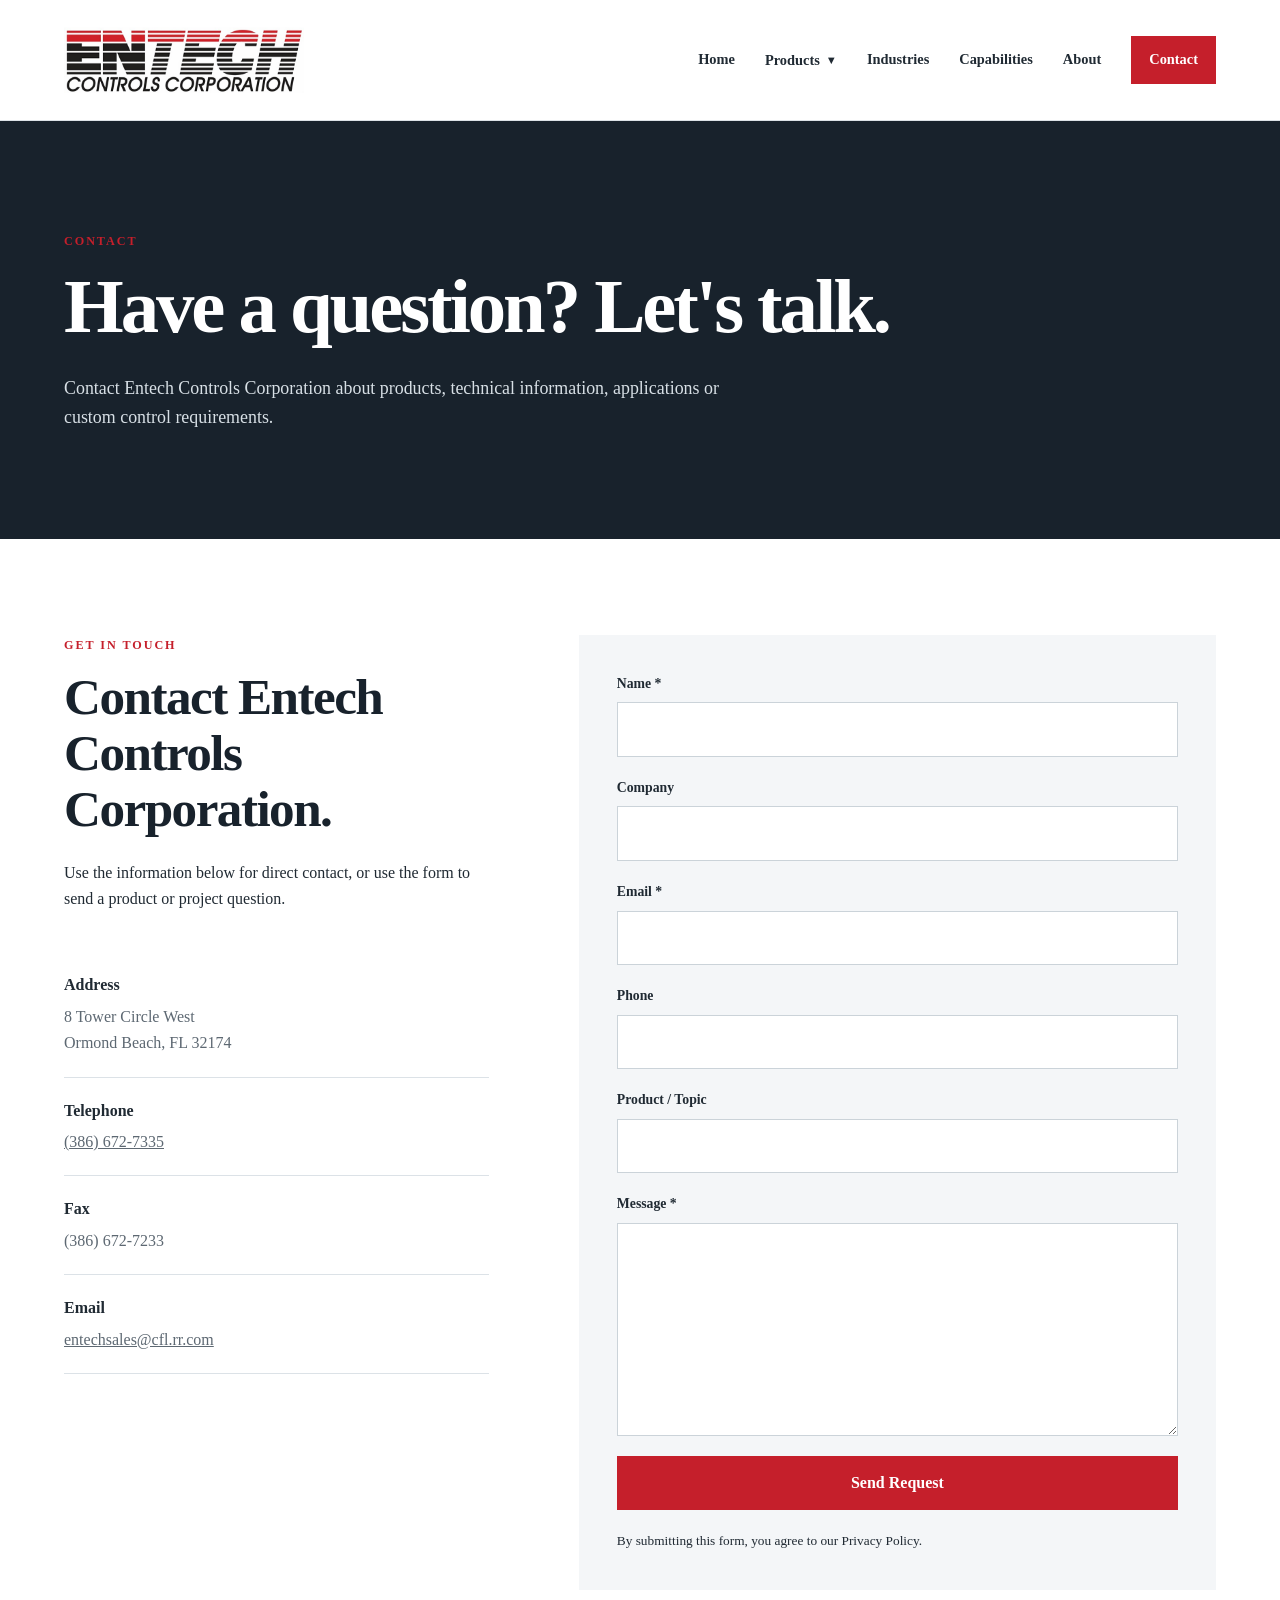
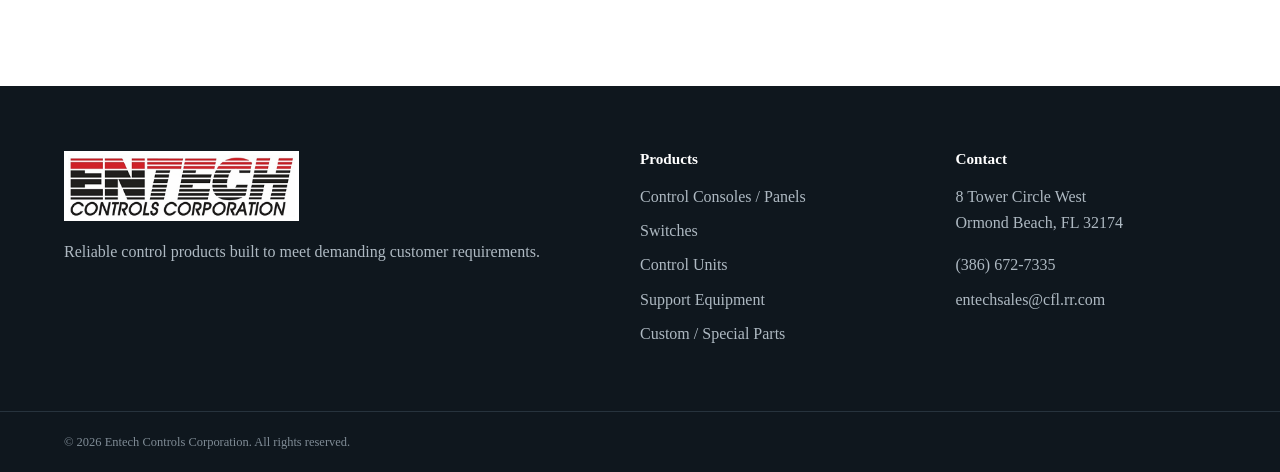
==== entech-website-v3/entech-website-v3/contact.html @ 715d85bb "first commit" ====
<!DOCTYPE html>
<html lang="en">
<head>
    <meta charset="UTF-8">
    <meta name="viewport" content="width=device-width, initial-scale=1.0">
    <meta name="description" content="Contact Entech Controls Corporation with product and project questions.">
    <title>Contact | Entech Controls Corporation</title>
    <link rel="stylesheet" href="css/style.css">
</head>
<body>

<header class="site-header"><div class="container nav-container"><a href="index.html" class="brand"><img src="assets/images/entechLogo.png" alt="Entech Controls Corporation"></a><button class="menu-toggle" aria-label="Open navigation menu" aria-expanded="false">☰</button><nav class="navigation"><a href="index.html">Home</a><div class="nav-products"><button class="products-toggle" type="button" aria-expanded="false">Products <span class="chevron">▼</span></button><div class="products-menu"><a href="products.html">All Products</a><div class="products-menu-divider"></div><span class="products-menu-label">Categories</span><a href="control-panels.html">Control Consoles / Panels</a><a href="switches.html">Switches</a><a href="control-units.html">Control Units</a><a href="support-equipment.html">Support Equipment</a><div class="products-menu-divider"></div><a href="special-parts.html">Custom / Special Parts</a></div></div><a href="industries.html">Industries</a><a href="capabilities.html">Capabilities</a><a href="about.html">About</a><a href="contact.html" class="nav-cta">Contact</a></nav></div></header>

<main>
    <section class="page-hero">
        <div class="container">
            <p class="eyebrow">Contact</p>
            <h1>Have a question? Let's talk.</h1>
            <p>
                Contact Entech Controls Corporation about products, technical information,
                applications or custom control requirements.
            </p>
        </div>
    </section>

    <section class="section">
        <div class="container contact-layout">

            <div>
                <p class="eyebrow">Get in Touch</p>
                <h2>Contact Entech Controls Corporation.</h2>
                <p>
                    Use the information below for direct contact, or use the
                    form to send a product or project question.
                </p>

                <div class="contact-details">
                    <div>
                        <strong>Address</strong>
                        <p>8 Tower Circle West<br>Ormond Beach, FL 32174</p>
                    </div>
                    <div>
                        <strong>Telephone</strong>
                        <p><a href="tel:+13866727335">(386) 672-7335</a></p>
                    </div>
                    <div>
                        <strong>Fax</strong>
                        <p>(386) 672-7233</p>
                    </div>
                    <div>
                        <strong>Email</strong>
                        <p><a href="mailto:entechsales@cfl.rr.com">entechsales@cfl.rr.com</a></p>
                    </div>
                </div>
            </div>

            <div class="contact-form-wrapper">
                <form id="contact-form" class="contact-form" method="POST" action="#">

                    <div class="form-group">
                        <label for="name">Name *</label>
                        <input id="name" name="name" type="text" required autocomplete="name">
                    </div>

                    <div class="form-group">
                        <label for="company">Company</label>
                        <input id="company" name="company" type="text" autocomplete="organization">
                    </div>

                    <div class="form-group">
                        <label for="email">Email *</label>
                        <input id="email" name="email" type="email" required autocomplete="email">
                    </div>

                    <div class="form-group">
                        <label for="phone">Phone</label>
                        <input id="phone" name="phone" type="tel" autocomplete="tel">
                    </div>

                    <div class="form-group">
                        <label for="product">Product / Topic</label>
                        <input id="product" name="product" type="text">
                    </div>

                    <div class="form-group">
                        <label for="message">Message *</label>
                        <textarea id="message" name="message" rows="7" required></textarea>
                    </div>

                    <button type="submit" class="button button-primary form-submit">
                        Send Request
                    </button>

                    <small>
                        By submitting this form, you agree to our
                        <a href="privacy-policy.html">Privacy Policy</a>.
                    </small>
                </form>
            </div>
        </div>
    </section>
</main>

<footer class="site-footer"><div class="container footer-grid"><div><div class="footer-logo"><img src="assets/images/entechLogo.png" alt="Entech Controls Corporation"></div><p>Reliable control products built to meet demanding customer requirements.</p></div><div><h3>Products</h3><a href="control-panels.html">Control Consoles / Panels</a><a href="switches.html">Switches</a><a href="control-units.html">Control Units</a><a href="support-equipment.html">Support Equipment</a><a href="special-parts.html">Custom / Special Parts</a></div><div><h3>Contact</h3><p>8 Tower Circle West<br>Ormond Beach, FL 32174</p><a href="tel:+13866727335">(386) 672-7335</a><a href="mailto:entechsales@cfl.rr.com">entechsales@cfl.rr.com</a></div></div><div class="footer-bottom"><div class="container"><p>© 2026 Entech Controls Corporation. All rights reserved.</p></div></div></footer><script src="js/main.js"></script>
</body>
</html>
---- entech-website-v3/entech-website-v3/css/style.css ----
/* =========================================
   ENTECH CONTROLS - VERSION 1
   ========================================= */

:root {
    --navy: #18222c;
    --navy-dark: #0f171e;
    --red: #c51f2b;
    --red-dark: #9f1721;
    --text: #202a33;
    --muted: #5d6872;
    --line: #dce2e7;
    --light: #f4f6f8;
    --white: #ffffff;
    --max: 1160px;
}

* {
    margin: 0;
    padding: 0;
    box-sizing: border-box;
}

html {
    scroll-behavior: smooth;
}

body {
    font-family: "Times New Roman", Times, serif;
    color: var(--text);
    background: var(--white);
    line-height: 1.65;
}

img {
    max-width: 100%;
    display: block;
}

a {
    color: inherit;
    text-decoration: none;
}

button,
input,
textarea,
select {
    font: inherit;
    font-family: "Times New Roman", Times, serif;
}

.container {
    width: min(var(--max), 90%);
    margin-inline: auto;
}

.section {
    padding: 96px 0;
}

.section-light {
    background: var(--light);
}

.eyebrow {
    color: var(--red);
    font-size: .76rem;
    font-weight: 800;
    letter-spacing: .16em;
    text-transform: uppercase;
    margin-bottom: 14px;
}

h1,
h2,
h3 {
    color: var(--navy);
    line-height: 1.1;
    font-family: "Times New Roman", Times, serif;
}

h1 {
    font-size: clamp(2.7rem, 6vw, 5.3rem);
    letter-spacing: -.04em;
    max-width: 900px;
}

h2 {
    font-size: clamp(2rem, 4vw, 3.2rem);
    letter-spacing: -.03em;
    margin-bottom: 22px;
}

h3 {
    font-size: 1.3rem;
    margin-bottom: 12px;
}

p,
a,
span,
label,
strong,
small,
button,
input,
textarea,
select {
    font-family: "Times New Roman", Times, serif;
}

p {
    margin-bottom: 16px;
}

.text-link {
    color: var(--red);
    font-weight: 800;
}

.text-link:hover {
    text-decoration: underline;
}

/* Header */

.site-header {
    position: sticky;
    top: 0;
    z-index: 1000;
    background: rgba(255,255,255,.97);
    border-bottom: 1px solid var(--line);
}

.nav-container {
    min-height: 120px;
    display: flex;
    align-items: center;
    justify-content: space-between;
    gap: 30px;
}

.brand img 
{
    width: 240px;
    height: auto;
}

.navigation 
{
    display: flex;
    align-items: center;
    gap: 30px;
}

.navigation a {
    font-size: .9rem;
    font-weight: 800;
}

.navigation a:hover {
    color: var(--red);
}

.nav-cta {
    padding: 12px 18px;
    background: var(--red);
    color: var(--white) !important;
}

.nav-cta:hover 
{ 
    background: var(--red-dark);
}

.menu-toggle {
    display: none;
    border: 0;
    background: transparent;
    color: var(--navy);
    font-size: 1.7rem;
    cursor: pointer;
}

/* Hero */

.hero {
    min-height: 690px;
    display: grid;
    align-items: center;
    /* background image for hero: Building.jpg with dark gradient overlay */
    background-image: linear-gradient(110deg, rgba(15,23,30,0.88), rgba(24,34,44,0.7)), url('../assets/images/Building.jpg');
    background-size: cover;
    background-position: center;
    color: var(--white);
}

.hero-content {
    padding: 105px 0;
}

.hero h1 {
    color: var(--white);
}

.hero .eyebrow {
    color: #ef3340;
}

.hero-text {
    max-width: 680px;
    margin-top: 28px;
    color: #dce3e8;
    font-size: 1.18rem;
}

.hero-buttons {
    display: flex;
    flex-wrap: wrap;
    gap: 14px;
    margin-top: 34px;
}

/* Buttons */

.button {
    display: inline-block;
    padding: 14px 22px;
    border: 1px solid transparent;
    font-weight: 800;
    transition: transform .2s ease, background .2s ease;
}

.button:hover {
    transform: translateY(-2px);
}

.button-primary {
    background: var(--red);
    color: var(--white);
}

.button-primary:hover {
    background: var(--red-dark);
}

.button-secondary {
    border-color: rgba(255,255,255,.65);
    color: var(--white);
}

.button-secondary:hover {
    background: var(--white);
    color: var(--navy);
}

.button-dark {
    background: var(--navy);
    color: var(--white);
}

.button-light {
    background: var(--white);
    color: var(--navy);
}

/* Intro */

.two-column {
    display: grid;
    grid-template-columns: 1fr 1fr;
    gap: 90px;
    align-items: start;
}

.two-column .body-copy {
    color: var(--muted);
    font-size: 1.05rem;
}

/* Company History section background (uses Building.jpg) */
.history-section {
    background-image: linear-gradient(rgba(5,10,15,0.18), rgba(5,10,15,0.18)), url('../assets/images/Building.jpg');
    background-size: cover;
    background-position: center;
    padding-top: 96px;
    padding-bottom: 96px;
}

/* Make the two-column content readable over the background */
.history-section .two-column > div {
    background: rgba(255,255,255,0.94);
    padding: 20px;
    border-radius: 8px;
}

@media (max-width: 850px) {
    .history-section {
        background-position: center top;
        padding-top: 72px;
        padding-bottom: 72px;
    }
    .history-section .two-column > div {
        background: rgba(255,255,255,0.98);
        padding: 16px;
        border-radius: 6px;
    }
}

/* Product overview */

.section-heading
{
    max-width: 760px;
    margin-bottom: 48px;
}
.section-heading > p:last-child 
{
    color: var(--muted);
}

.product-overview {
    display: grid;
    grid-template-columns: repeat(2, 1fr);
    gap: 24px;
}

.product-card {
    padding: 42px;
    background: var(--white);
    border: 1px solid var(--line);
    transition: transform .2s ease, box-shadow .2s ease;
}

.product-card:hover {
    transform: translateY(-4px);
    box-shadow: 0 12px 30px rgba(15,23,30,.08);
}

.card-number {
    color: var(--red);
    font-weight: 900;
    font-size: .8rem;
    margin-bottom: 55px;
}

.product-card p {
    color: var(--muted);
}

/* Capabilities */

.capability-strip {
    display: grid;
    grid-template-columns: repeat(4, 1fr);
    border-top: 1px solid var(--line);
}

.capability-item {
    padding: 28px 22px;
    border-right: 1px solid var(--line);
}

.capability-item:last-child {
    border-right: 0;
}

.capability-item strong {
    display: block;
    margin-bottom: 6px;
}

.capability-item span {
    color: var(--muted);
    font-size: .9rem;
}

/* Trust */

.trust-box {
    background: var(--navy);
    color: var(--white);
    padding: 54px;
}

.trust-box h2 {
    color: var(--white);
}

.trust-box p {
    color: #d5dde3;
    max-width: 760px;
}

.trust-points {
    display: flex;
    flex-wrap: wrap;
    gap: 12px;
    margin-top: 28px;
}

.trust-point {
    border: 1px solid rgba(255,255,255,.2);
    padding: 10px 14px;
    font-size: .9rem;
}

/* CTA */

.contact-banner {
    background: var(--red);
    color: var(--white);
    padding: 76px 0;
}

.contact-banner h2 {
    color: var(--white);
}

.contact-banner p {
    color: #ffe8ea;
}

.contact-banner-content {
    display: flex;
    align-items: center;
    justify-content: space-between;
    gap: 50px;
}

.contact-banner .eyebrow {
    color: var(--white);
}

/* Page hero */

.page-hero {
    background: var(--navy);
    color: var(--white);
    padding: 110px 0 90px;
}
.page-hero h1 {
    color: var(--white);
    max-width: 900px;
}

.page-hero > .container > p:last-child {
    max-width: 700px;
    margin-top: 24px;
    color: #d7dfe5;
    font-size: 1.12rem;
}

/* Products */

.product-list {
    border-top: 1px solid var(--line);
}

.product-category {
    display: grid;
    grid-template-columns: 100px 1fr;
    gap: 45px;
    padding: 58px 0;
    border-bottom: 1px solid var(--line);
}

.product-category-number {
    color: var(--red);
    font-weight: 900;
}

.product-category p {
    max-width: 760px;
    color: var(--muted);
}

.product-subgrid {
    margin-top: 28px;
    display: grid;
    grid-template-columns: repeat(2, 1fr);
    gap: 12px;
}

.product-subitem {
    padding: 16px 18px;
    background: var(--light);
    border-left: 3px solid var(--red);
    font-weight: 700;
}

/* Capabilities */

.capability-grid {
    display: grid;
    grid-template-columns: repeat(2, 1fr);
    gap: 22px;
}

.capability-card {
    padding: 38px;
    border: 1px solid var(--line);
}

.capability-card > span {
    display: block;
    color: var(--red);
    font-weight: 900;
    margin-bottom: 48px;
}

.capability-card p {
    color: var(--muted);
}

.process-step {
    padding: 22px 0;
    border-bottom: 1px solid var(--line);
}

.process-step p {
    color: var(--muted);
    margin: 6px 0 0;
}

/* About */

.history {
    border-left: 3px solid var(--red);
    padding-left: 30px;
}

.history-item {
    margin-bottom: 34px;
}

.history-year {
    color: var(--red);
    font-weight: 900;
}

/* Contact */

.contact-layout {
    display: grid;
    grid-template-columns: .8fr 1.2fr;
    gap: 90px;
}

.contact-details {
    margin-top: 40px;
}

.contact-details > div {
    padding: 20px 0;
    border-bottom: 1px solid var(--line);
}

.contact-details p {
    color: var(--muted);
    margin: 5px 0 0;
}

.contact-details a {
    text-decoration: underline;
}

.contact-form-wrapper {
    background: var(--light);
    padding: 38px;
}

/* Compliance image styling */
.compliance-image {
    display: block;
    width: 420px;
    max-width: 100%;
    height: auto;
    margin-top: 20px;
    border-radius: 6px;
    box-shadow: 0 6px 18px rgba(15,23,30,.08);
}


/* Compliance background card (uses QualityControl.JPG) */
.compliance-card.compliance-bg {
    margin-top: 20px;
    width: 100%;
    height: 260px;
    max-width: 720px;
    border-radius: 8px;
    box-shadow: 0 8px 28px rgba(15,23,30,.09);
    background-color: #ffffff;
    background-image: linear-gradient(rgba(0,0,0,0.18), rgba(0,0,0,0.18)), url('../assets/images/QualityControl.JPG');
    background-size: cover;
    background-position: center;
}

@media (max-width: 850px) {
    .compliance-card.compliance-bg {
        height: 200px;
        max-width: 100%;
    }
}

/* Keep the compliance text section neutral (background removed). */
.compliance-section {
    background: none;
    padding-top: 96px;
    padding-bottom: 96px;
}

/* Dedicated full-width compliance image-only section */
.compliance-image-section {
    background-image: linear-gradient(rgba(5,10,15,0.14), rgba(5,10,15,0.14)), url('../assets/images/QualityControl.JPG');
    background-size: cover;
    background-position: center;
    /* increased height to reduce bottom cropping */
    height: 520px;
    border-radius: 8px;
    margin: 24px 0 0 0;
    box-shadow: 0 8px 28px rgba(15,23,30,.09);
}


@media (max-width: 850px) {
    .compliance-image-section {
        height: 320px;
        margin-top: 18px;
        border-radius: 6px;
        background-position: center top;
    }
}

/* Full-width switches image section */
.switches-image-section {
    background-image: linear-gradient(rgba(5,10,15,0.14), rgba(5,10,15,0.14)), url('../assets/images/switches.jpg');
    background-size: cover;
    background-position: center;
    /* increased height to show more of the image and avoid bottom cropping */
    height: 520px;
    border-radius: 8px;
    margin: 24px 0 0 0;
    box-shadow: 0 8px 28px rgba(15,23,30,.09);
}

@media (max-width: 850px) {
    .switches-image-section {
        height: 320px;
        margin-top: 18px;
        border-radius: 6px;
    }
}

/* Capability card image styling */
.capability-image {
    display: block;
    width: 360px;
    max-width: 100%;
    height: auto;
    margin-top: 16px;
    border-radius: 6px;
    box-shadow: 0 6px 14px rgba(15,23,30,.06);
}

/* CNC card background image */
.capability-card.cnc-bg {
    position: relative;
    color: var(--white);
    background-color: #0f171e; /* fallback */
    background-image: linear-gradient(rgba(15,23,30,0.35), rgba(15,23,30,0.35)), url('../assets/images/CNCMachine.JPG');
    background-size: cover;
    background-position: center;
    border: 0;
}

.capability-card.cnc-bg h3,
.capability-card.cnc-bg p,
.capability-card.cnc-bg span {
    color: var(--white);
}

@media (max-width: 850px) {
    .capability-card.cnc-bg {
        background-position: center top;
        background-size: cover;
    }
}

/* Wiring & Assembly card background image */
.capability-card.wiring-bg {
    position: relative;
    color: var(--white);
    background-color: #0f171e; /* fallback */
    background-image: linear-gradient(rgba(15,23,30,0.33), rgba(15,23,30,0.33)), url('../assets/images/WiringAssembling.JPG');
    background-size: cover;
    background-position: center;
    border: 0;
}

.capability-card.wiring-bg h3,
.capability-card.wiring-bg p,
.capability-card.wiring-bg span {
    color: var(--white);
}

/* Labeling / Marking card background image */
.capability-card.label-bg {
    position: relative;
    color: var(--white);
    background-color: #0f171e; /* fallback */
    background-image: linear-gradient(rgba(5,10,15,0.35), rgba(5,10,15,0.35)), url('../assets/images/Label.JPG');
    background-size: cover;
    background-position: center;
    border: 0;
}

.capability-card.label-bg h3,
.capability-card.label-bg p,
.capability-card.label-bg span {
    color: var(--white);
}

/* Engineering & Design card background image */
.capability-card.engineering-bg {
    position: relative;
    color: var(--white);
    background-color: #0f171e; /* fallback */
    background-image: linear-gradient(rgba(8,12,16,0.36), rgba(8,12,16,0.36)), url('../assets/images/Egr.png');
    background-size: cover;
    background-position: center;
    border: 0;
}

.capability-card.engineering-bg h3,
.capability-card.engineering-bg p,
.capability-card.engineering-bg span {
    color: var(--white);
}

/* Stamping card background image */
.capability-card.stamping-bg {
    position: relative;
    color: var(--white);
    background-color: #0f171e; /* fallback */
    background-image: linear-gradient(rgba(10,12,14,0.34), rgba(10,12,14,0.34)), url('../assets/images/Stamping.jpg');
    background-size: cover;
    background-position: center;
    border: 0;
}

.capability-card.stamping-bg h3,
.capability-card.stamping-bg p,
.capability-card.stamping-bg span {
    color: var(--white);
}

/* Control panels product backgrounds */
.catalog-card.mosaic-bg {
    color: var(--white);
    background-image: linear-gradient(rgba(15,23,30,0.36), rgba(15,23,30,0.36)), url('../assets/images/Mosaic.JPG');
    background-size: cover;
    background-position: center;
    border: 0;
}

.catalog-card.metallic-bg {
    color: var(--white);
    background-image: linear-gradient(rgba(10,12,14,0.38), rgba(10,12,14,0.38)), url('../assets/images/Metallic.JPG');
    background-size: cover;
    background-position: center;
    border: 0;
}

.catalog-card.hardmounted-bg {
    color: var(--white);
    background-image: linear-gradient(rgba(8,10,12,0.36), rgba(8,10,12,0.36)), url('../assets/images/HardMounted.JPG');
    background-size: cover;
    background-position: center;
    border: 0;
}

.catalog-card.mosaic-bg h3,
.catalog-card.metallic-bg h3,
.catalog-card.hardmounted-bg h3,
.catalog-card.mosaic-bg p,
.catalog-card.metallic-bg p,
.catalog-card.hardmounted-bg p,
.catalog-card.mosaic-bg .series-type,
.catalog-card.metallic-bg .series-type,
.catalog-card.hardmounted-bg .series-type {
    color: var(--white);
}

.contact-form {
    display: flex;
    flex-direction: column;
    gap: 20px;
}

.form-group {
    display: flex;
    flex-direction: column;
    gap: 7px;
}

.form-group label {
    font-size: .86rem;
    font-weight: 800;
}

.form-group input,
.form-group textarea {
    width: 100%;
    padding: 13px 14px;
    border: 1px solid #cbd3d9;
    background: var(--white);
}

.form-group input:focus,
.form-group textarea:focus {
    outline: 2px solid var(--red);
    outline-offset: 1px;
}

.form-submit {
    border: 0;
    cursor: pointer;
}

/* Footer */

.site-footer {
    background: var(--navy-dark);
    color: var(--white);
    padding-top: 65px;
}

.footer-grid {
    display: grid;
    grid-template-columns: 2fr 1fr 1fr;
    gap: 55px;
    padding-bottom: 55px;
}

.footer-logo img {
    width: 235px;
    background: var(--white);
    padding: 4px;
    margin-bottom: 18px;
}

.footer-grid p,
.footer-grid a {
    color: #aeb9c2;
}

.footer-grid a {
    display: block;
    margin-bottom: 8px;
}

.footer-grid a:hover {
    color: var(--white);
}

.footer-grid h3 {
    color: var(--white);
    font-size: .95rem;
    margin-bottom: 16px;
}

.footer-bottom {
    border-top: 1px solid #27333d;
    padding: 20px 0;
}

.footer-bottom p {
    color: #7f8b95;
    font-size: .78rem;
    margin: 0;
}

/* Mobile */

@media (max-width: 850px) {
    .menu-toggle {
        display: block;
    }

    .navigation {
        display: none;
        position: absolute;
        top: 86px;
        left: 0;
        width: 100%;
        padding: 22px 5%;
        background: var(--white);
        border-bottom: 1px solid var(--line);
        flex-direction: column;
        align-items: stretch;
    }

    .navigation.active {
        display: flex;
    }

    .two-column,
    .contact-layout {
        grid-template-columns: 1fr;
        gap: 45px;
    }

    .capability-strip {
        grid-template-columns: repeat(2, 1fr);
    }

    .capability-item {
        border-bottom: 1px solid var(--line);
    }

    .capability-item:nth-child(2) {
        border-right: 0;
    }

    .contact-banner-content {
        align-items: flex-start;
        flex-direction: column;
    }

    .footer-grid {
        grid-template-columns: 1fr;
        gap: 35px;
    }
}

@media (max-width: 650px) {
    .section {
        padding: 72px 0;
    }

    .hero {
        min-height: 610px;
    }

    .hero-content {
        padding: 85px 0;
    }

    .brand img {
        width: 210px;
    }

    .product-overview,
    .capability-grid,
    .product-subgrid {
        grid-template-columns: 1fr;
    }

    .product-category {
        grid-template-columns: 1fr;
        gap: 16px;
        padding: 44px 0;
    }

    .capability-strip {
        grid-template-columns: 1fr;
    }

    .capability-item,
    .capability-item:nth-child(2) {
        border-right: 0;
    }

    .trust-box,
    .contact-form-wrapper {
        padding: 26px;
    }

    .hero-buttons {
        flex-direction: column;
        align-items: flex-start;
    }
}

/* VERSION 2: product navigation and catalog */
.nav-products {
    position: relative;
}

.products-toggle {
    display: inline-flex;
    align-items: center;
    gap: 6px;
    border: 0;
    background: transparent;
    color: var(--text);
    font: inherit;
    font-size: .9rem;
    font-weight: 800;
    cursor: pointer;
    padding: 0;
}

.products-toggle:hover {
    color: var(--red);
}

.chevron {
    font-size: .7rem;
}

.nav-products.open .chevron {
    display: inline-block;
    transform: rotate(180deg);
}

.products-menu {
    display: none;
    position: absolute;
    top: calc(100% + 22px);
    left: -20px;
    width: 330px;
    padding: 12px;
    background: #fff;
    border: 1px solid var(--line);
    box-shadow: 0 18px 35px rgba(15,23,30,.14);
}

.nav-products.open .products-menu {
    display: block;
}

.products-menu a {
    display: block;
    padding: 12px 14px;
    font-size: .88rem;
}

.products-menu a:hover {
    background: var(--light);
}

.products-menu-label {
    display: block;
    padding: 9px 14px 5px;
    color: var(--red);
    font-size: .7rem;
    font-weight: 900;
    letter-spacing: .12em;
    text-transform: uppercase;
}

.products-menu-divider {
    height: 1px;
    margin: 7px 0;
    background: var(--line);
}

.category-grid {
    display: grid;
    grid-template-columns: repeat(4, 1fr);
    gap: 18px;
}

.category-card {
    display: flex;
    flex-direction: column;
    min-height: 280px;
    padding: 32px;
    background: #fff;
    border: 1px solid var(--line);
    transition: .2s;
}

.category-card:hover {
    transform: translateY(-4px);
    box-shadow: 0 12px 30px rgba(15,23,30,.08);
}

.category-number {
    color: var(--red);
    font-size: .78rem;
    font-weight: 900;
    margin-bottom: 45px;
}
.category-card p {
    color: var(--muted);
    flex-grow: 1;
}

.product-catalog-grid {
    display: grid;
    grid-template-columns: repeat(3, 1fr);
    gap: 22px;
}

.catalog-card {
    display: flex;
    flex-direction: column;
    padding: 30px;
    border: 1px solid var(--line);
    background: #fff;
}

.catalog-card p {
    color: var(--muted);
    font-size: .95rem;
    flex-grow: 1;
}

.series-type {
    color: var(--red) !important;
    font-size: .76rem !important;
    font-weight: 900;
    letter-spacing: .08em;
    text-transform: uppercase;
    flex-grow: 0 !important;
}

.catalog-card.coming-soon {
    background: var(--light);
}

.special-parts {
    margin-top: 28px;
    padding: 28px;
    border-left: 4px solid var(--red);
    background: var(--light);
}
@media (max-width: 1000px) {
    .category-grid {
        grid-template-columns: repeat(2, 1fr);
    }
    .product-catalog-grid {
        grid-template-columns: repeat(2, 1fr);
    }
}

@media (max-width: 850px) {
    .nav-products {
        width: 100%;
    }
    .products-toggle {
        width: 100%;
        justify-content: space-between;
        padding: 8px 0;
    }
    .products-menu {
        position: static;
        width: 100%;
        box-shadow: none;
        margin-top: 8px;
    }
}

@media (max-width: 650px) {
    .category-grid,
    .product-catalog-grid {
        grid-template-columns: 1fr;
    }
}
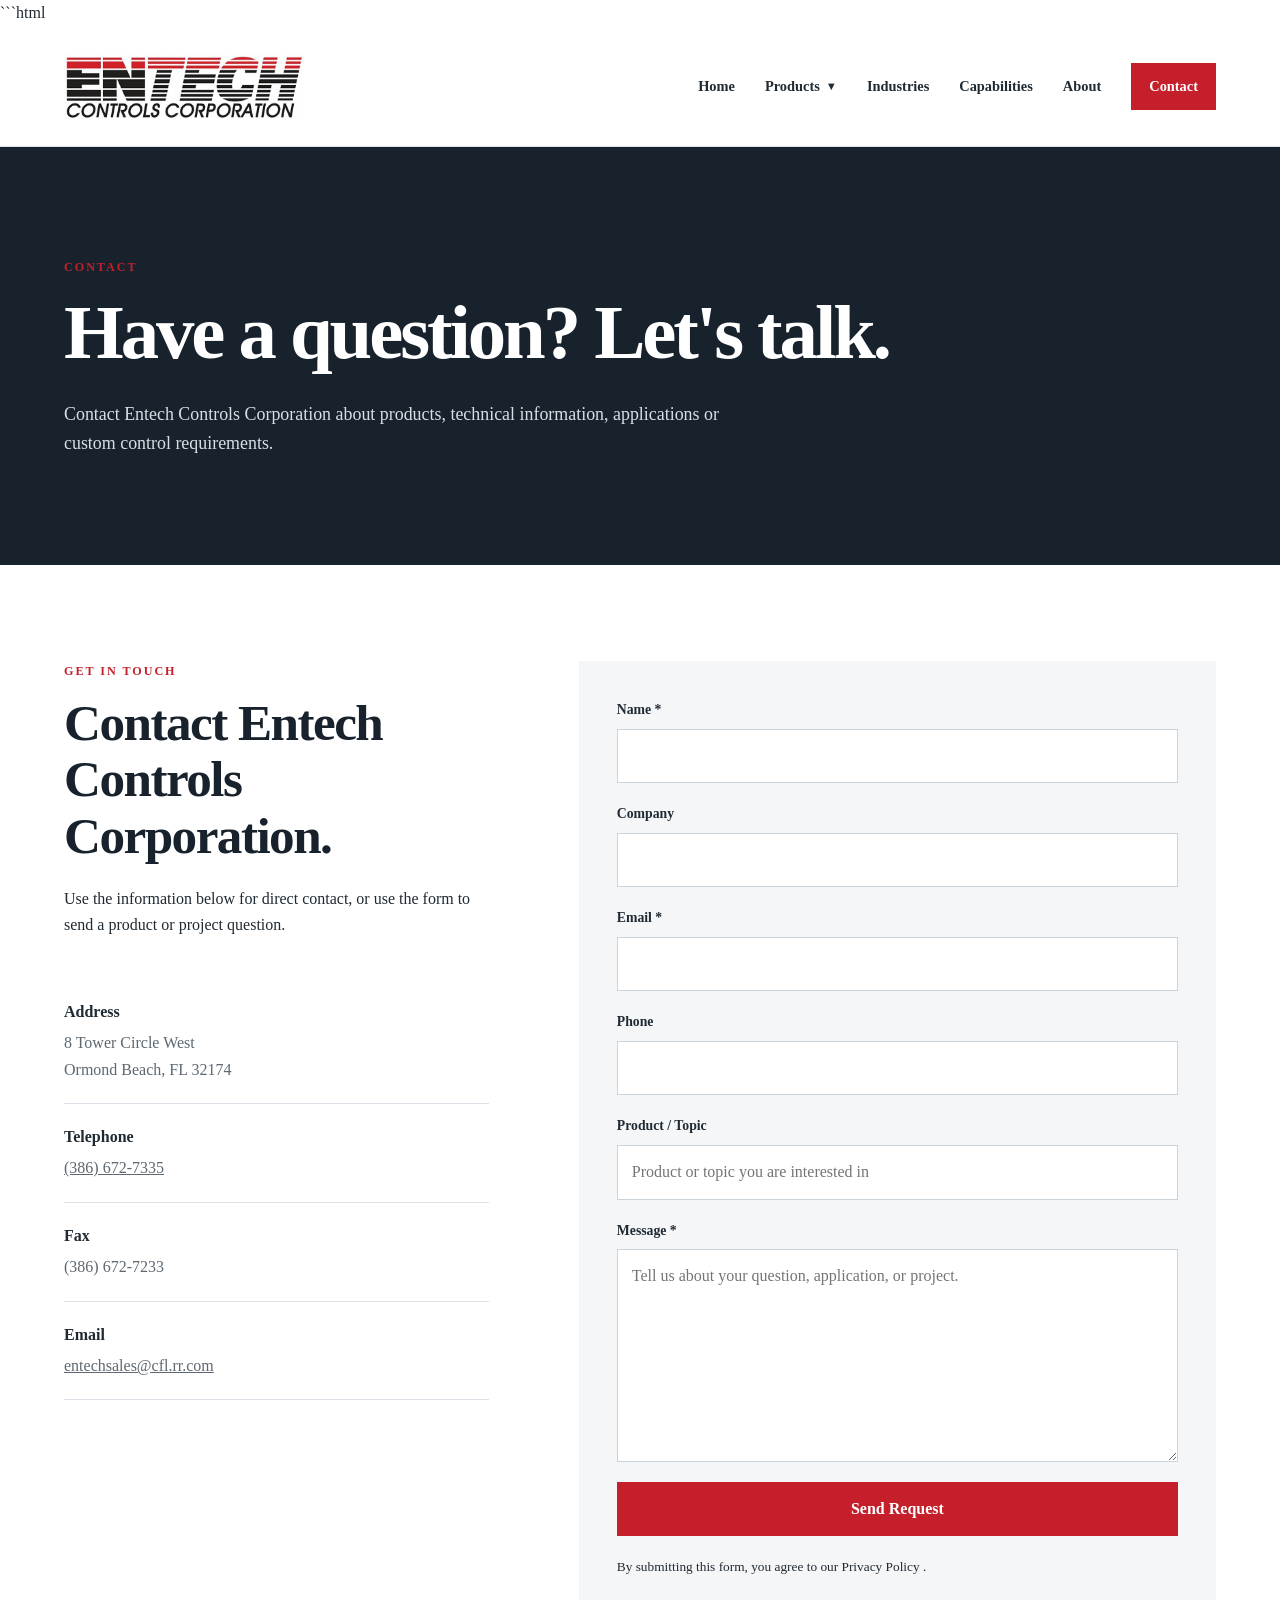
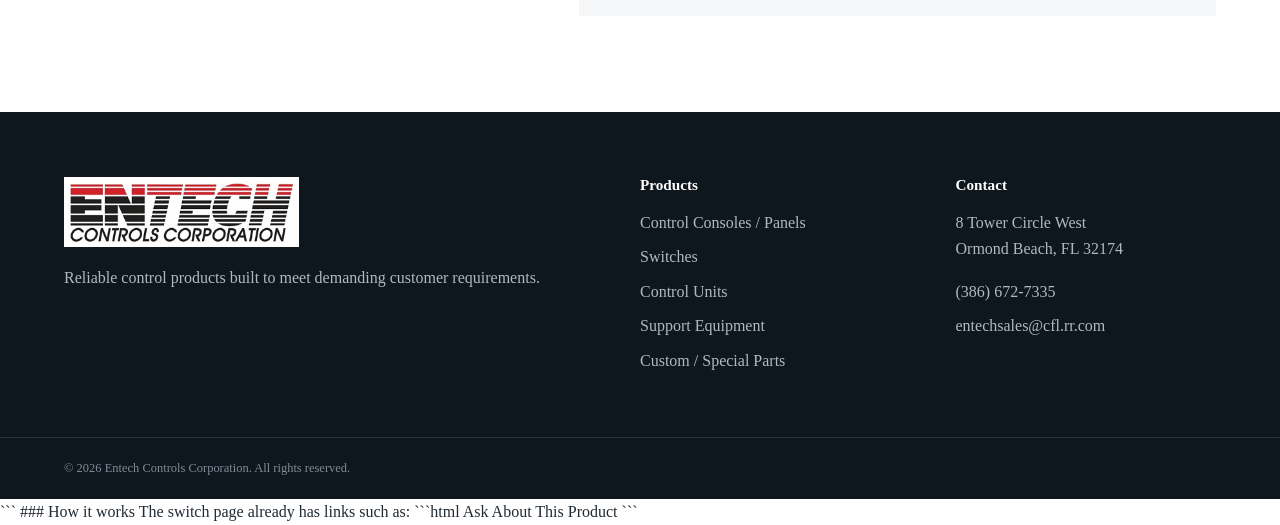
==== commit 70035579: "ask about switches" ====
--- a/entech-website-v3/entech-website-v3/contact.html
+++ b/entech-website-v3/entech-website-v3/contact.html
@@ -1,106 +1,505 @@
+```html
 <!DOCTYPE html>
 <html lang="en">
+
 <head>
     <meta charset="UTF-8">
     <meta name="viewport" content="width=device-width, initial-scale=1.0">
-    <meta name="description" content="Contact Entech Controls Corporation with product and project questions.">
+
+    <meta
+        name="description"
+        content="Contact Entech Controls Corporation with product and project questions."
+    >
+
     <title>Contact | Entech Controls Corporation</title>
+
     <link rel="stylesheet" href="css/style.css">
 </head>
+
 <body>
 
-<header class="site-header"><div class="container nav-container"><a href="index.html" class="brand"><img src="assets/images/entechLogo.png" alt="Entech Controls Corporation"></a><button class="menu-toggle" aria-label="Open navigation menu" aria-expanded="false">☰</button><nav class="navigation"><a href="index.html">Home</a><div class="nav-products"><button class="products-toggle" type="button" aria-expanded="false">Products <span class="chevron">▼</span></button><div class="products-menu"><a href="products.html">All Products</a><div class="products-menu-divider"></div><span class="products-menu-label">Categories</span><a href="control-panels.html">Control Consoles / Panels</a><a href="switches.html">Switches</a><a href="control-units.html">Control Units</a><a href="support-equipment.html">Support Equipment</a><div class="products-menu-divider"></div><a href="special-parts.html">Custom / Special Parts</a></div></div><a href="industries.html">Industries</a><a href="capabilities.html">Capabilities</a><a href="about.html">About</a><a href="contact.html" class="nav-cta">Contact</a></nav></div></header>
-
-<main>
-    <section class="page-hero">
-        <div class="container">
-            <p class="eyebrow">Contact</p>
-            <h1>Have a question? Let's talk.</h1>
-            <p>
-                Contact Entech Controls Corporation about products, technical information,
-                applications or custom control requirements.
-            </p>
+    <!-- =========================================
+         HEADER
+         ========================================= -->
+
+    <header class="site-header">
+
+        <div class="container nav-container">
+
+            <a href="index.html" class="brand">
+                <img
+                    src="assets/images/entechLogo.png"
+                    alt="Entech Controls Corporation"
+                >
+            </a>
+
+            <button
+                class="menu-toggle"
+                aria-label="Open navigation menu"
+                aria-expanded="false"
+            >
+                ☰
+            </button>
+
+            <nav class="navigation">
+
+                <a href="index.html">
+                    Home
+                </a>
+
+                <div class="nav-products">
+
+                    <button
+                        class="products-toggle"
+                        type="button"
+                        aria-expanded="false"
+                    >
+                        Products
+                        <span class="chevron">▼</span>
+                    </button>
+
+                    <div class="products-menu">
+
+                        <a href="products.html">
+                            All Products
+                        </a>
+
+                        <div class="products-menu-divider"></div>
+
+                        <span class="products-menu-label">
+                            Categories
+                        </span>
+
+                        <a href="control-panels.html">
+                            Control Consoles / Panels
+                        </a>
+
+                        <a href="switches.html">
+                            Switches
+                        </a>
+
+                        <a href="control-units.html">
+                            Control Units
+                        </a>
+
+                        <a href="support-equipment.html">
+                            Support Equipment
+                        </a>
+
+                        <div class="products-menu-divider"></div>
+
+                        <a href="special-parts.html">
+                            Custom / Special Parts
+                        </a>
+
+                    </div>
+
+                </div>
+
+                <a href="industries.html">
+                    Industries
+                </a>
+
+                <a href="capabilities.html">
+                    Capabilities
+                </a>
+
+                <a href="about.html">
+                    About
+                </a>
+
+                <a href="contact.html" class="nav-cta">
+                    Contact
+                </a>
+
+            </nav>
+
         </div>
-    </section>
-
-    <section class="section">
-        <div class="container contact-layout">
+
+    </header>
+
+
+    <!-- =========================================
+         MAIN CONTENT
+         ========================================= -->
+
+    <main>
+
+        <!-- PAGE HERO -->
+
+        <section class="page-hero">
+
+            <div class="container">
+
+                <p class="eyebrow">
+                    Contact
+                </p>
+
+                <h1>
+                    Have a question? Let's talk.
+                </h1>
+
+                <p>
+                    Contact Entech Controls Corporation about products,
+                    technical information, applications or custom control
+                    requirements.
+                </p>
+
+            </div>
+
+        </section>
+
+
+        <!-- =========================================
+             CONTACT SECTION
+             ========================================= -->
+
+        <section class="section">
+
+            <div class="container contact-layout">
+
+
+                <!-- CONTACT INFORMATION -->
+
+                <div>
+
+                    <p class="eyebrow">
+                        Get in Touch
+                    </p>
+
+                    <h2>
+                        Contact Entech Controls Corporation.
+                    </h2>
+
+                    <p>
+                        Use the information below for direct contact, or use
+                        the form to send a product or project question.
+                    </p>
+
+
+                    <div class="contact-details">
+
+                        <div>
+                            <strong>
+                                Address
+                            </strong>
+
+                            <p>
+                                8 Tower Circle West<br>
+                                Ormond Beach, FL 32174
+                            </p>
+                        </div>
+
+
+                        <div>
+                            <strong>
+                                Telephone
+                            </strong>
+
+                            <p>
+                                <a href="tel:+13866727335">
+                                    (386) 672-7335
+                                </a>
+                            </p>
+                        </div>
+
+
+                        <div>
+                            <strong>
+                                Fax
+                            </strong>
+
+                            <p>
+                                (386) 672-7233
+                            </p>
+                        </div>
+
+
+                        <div>
+                            <strong>
+                                Email
+                            </strong>
+
+                            <p>
+                                <a href="mailto:entechsales@cfl.rr.com">
+                                    entechsales@cfl.rr.com
+                                </a>
+                            </p>
+                        </div>
+
+                    </div>
+
+                </div>
+
+
+                <!-- CONTACT FORM -->
+
+                <div class="contact-form-wrapper">
+
+                    <form
+                        id="contact-form"
+                        class="contact-form"
+                        method="POST"
+                        action="#"
+                    >
+
+                        <div class="form-group">
+
+                            <label for="name">
+                                Name *
+                            </label>
+
+                            <input
+                                id="name"
+                                name="name"
+                                type="text"
+                                required
+                                autocomplete="name"
+                            >
+
+                        </div>
+
+
+                        <div class="form-group">
+
+                            <label for="company">
+                                Company
+                            </label>
+
+                            <input
+                                id="company"
+                                name="company"
+                                type="text"
+                                autocomplete="organization"
+                            >
+
+                        </div>
+
+
+                        <div class="form-group">
+
+                            <label for="email">
+                                Email *
+                            </label>
+
+                            <input
+                                id="email"
+                                name="email"
+                                type="email"
+                                required
+                                autocomplete="email"
+                            >
+
+                        </div>
+
+
+                        <div class="form-group">
+
+                            <label for="phone">
+                                Phone
+                            </label>
+
+                            <input
+                                id="phone"
+                                name="phone"
+                                type="tel"
+                                autocomplete="tel"
+                            >
+
+                        </div>
+
+
+                        <!-- PRODUCT FIELD -->
+
+                        <div class="form-group">
+
+                            <label for="product">
+                                Product / Topic
+                            </label>
+
+                            <input
+                                id="product"
+                                name="product"
+                                type="text"
+                                placeholder="Product or topic you are interested in"
+                            >
+
+                        </div>
+
+
+                        <div class="form-group">
+
+                            <label for="message">
+                                Message *
+                            </label>
+
+                            <textarea
+                                id="message"
+                                name="message"
+                                rows="7"
+                                required
+                                placeholder="Tell us about your question, application, or project."
+                            ></textarea>
+
+                        </div>
+
+
+                        <button
+                            type="submit"
+                            class="button button-primary form-submit"
+                        >
+                            Send Request
+                        </button>
+
+
+                        <small>
+                            By submitting this form, you agree to our
+                            <a href="privacy-policy.html">
+                                Privacy Policy
+                            </a>.
+                        </small>
+
+                    </form>
+
+                </div>
+
+            </div>
+
+        </section>
+
+    </main>
+
+
+    <!-- =========================================
+         FOOTER
+         ========================================= -->
+
+    <footer class="site-footer">
+
+        <div class="container footer-grid">
 
             <div>
-                <p class="eyebrow">Get in Touch</p>
-                <h2>Contact Entech Controls Corporation.</h2>
+
+                <div class="footer-logo">
+
+                    <img
+                        src="assets/images/entechLogo.png"
+                        alt="Entech Controls Corporation"
+                    >
+
+                </div>
+
                 <p>
-                    Use the information below for direct contact, or use the
-                    form to send a product or project question.
+                    Reliable control products built to meet demanding
+                    customer requirements.
                 </p>
 
-                <div class="contact-details">
-                    <div>
-                        <strong>Address</strong>
-                        <p>8 Tower Circle West<br>Ormond Beach, FL 32174</p>
-                    </div>
-                    <div>
-                        <strong>Telephone</strong>
-                        <p><a href="tel:+13866727335">(386) 672-7335</a></p>
-                    </div>
-                    <div>
-                        <strong>Fax</strong>
-                        <p>(386) 672-7233</p>
-                    </div>
-                    <div>
-                        <strong>Email</strong>
-                        <p><a href="mailto:entechsales@cfl.rr.com">entechsales@cfl.rr.com</a></p>
-                    </div>
-                </div>
             </div>
 
-            <div class="contact-form-wrapper">
-                <form id="contact-form" class="contact-form" method="POST" action="#">
-
-                    <div class="form-group">
-                        <label for="name">Name *</label>
-                        <input id="name" name="name" type="text" required autocomplete="name">
-                    </div>
-
-                    <div class="form-group">
-                        <label for="company">Company</label>
-                        <input id="company" name="company" type="text" autocomplete="organization">
-                    </div>
-
-                    <div class="form-group">
-                        <label for="email">Email *</label>
-                        <input id="email" name="email" type="email" required autocomplete="email">
-                    </div>
-
-                    <div class="form-group">
-                        <label for="phone">Phone</label>
-                        <input id="phone" name="phone" type="tel" autocomplete="tel">
-                    </div>
-
-                    <div class="form-group">
-                        <label for="product">Product / Topic</label>
-                        <input id="product" name="product" type="text">
-                    </div>
-
-                    <div class="form-group">
-                        <label for="message">Message *</label>
-                        <textarea id="message" name="message" rows="7" required></textarea>
-                    </div>
-
-                    <button type="submit" class="button button-primary form-submit">
-                        Send Request
-                    </button>
-
-                    <small>
-                        By submitting this form, you agree to our
-                        <a href="privacy-policy.html">Privacy Policy</a>.
-                    </small>
-                </form>
+
+            <div>
+
+                <h3>
+                    Products
+                </h3>
+
+                <a href="control-panels.html">
+                    Control Consoles / Panels
+                </a>
+
+                <a href="switches.html">
+                    Switches
+                </a>
+
+                <a href="control-units.html">
+                    Control Units
+                </a>
+
+                <a href="support-equipment.html">
+                    Support Equipment
+                </a>
+
+                <a href="special-parts.html">
+                    Custom / Special Parts
+                </a>
+
             </div>
+
+
+            <div>
+
+                <h3>
+                    Contact
+                </h3>
+
+                <p>
+                    8 Tower Circle West<br>
+                    Ormond Beach, FL 32174
+                </p>
+
+                <a href="tel:+13866727335">
+                    (386) 672-7335
+                </a>
+
+                <a href="mailto:entechsales@cfl.rr.com">
+                    entechsales@cfl.rr.com
+                </a>
+
+            </div>
+
         </div>
-    </section>
-</main>
-
-<footer class="site-footer"><div class="container footer-grid"><div><div class="footer-logo"><img src="assets/images/entechLogo.png" alt="Entech Controls Corporation"></div><p>Reliable control products built to meet demanding customer requirements.</p></div><div><h3>Products</h3><a href="control-panels.html">Control Consoles / Panels</a><a href="switches.html">Switches</a><a href="control-units.html">Control Units</a><a href="support-equipment.html">Support Equipment</a><a href="special-parts.html">Custom / Special Parts</a></div><div><h3>Contact</h3><p>8 Tower Circle West<br>Ormond Beach, FL 32174</p><a href="tel:+13866727335">(386) 672-7335</a><a href="mailto:entechsales@cfl.rr.com">entechsales@cfl.rr.com</a></div></div><div class="footer-bottom"><div class="container"><p>© 2026 Entech Controls Corporation. All rights reserved.</p></div></div></footer><script src="js/main.js"></script>
+
+
+        <div class="footer-bottom">
+
+            <div class="container">
+
+                <p>
+                    © 2026 Entech Controls Corporation.
+                    All rights reserved.
+                </p>
+
+            </div>
+
+        </div>
+
+    </footer>
+
+
+    <!-- =========================================
+         MAIN JAVASCRIPT
+         ========================================= -->
+
+    <script src="js/main.js"></script>
+
+
+    <!-- =========================================
+         PRODUCT AUTO-FILL
+         ========================================= -->
+
+    <script>
+
+        const params = new URLSearchParams(window.location.search);
+        const product = params.get("product");
+        const productField = document.getElementById("product");
+
+        if (product && productField) {
+            productField.value = product;
+        }
+
+    </script>
+
 </body>
 </html>
+```
+
+### How it works
+
+The switch page already has links such as:
+
+```html
+<a href="contact.html?product=Series%204100" class="product-inquiry-btn">
+    Ask About This Product
+</a>
+```
+
--- a/entech-website-v3/entech-website-v3/css/style.css
+++ b/entech-website-v3/entech-website-v3/css/style.css
@@ -1,5 +1,5 @@
 /* =========================================
-   ENTECH CONTROLS - VERSION 1
+   ENTECH CONTROLS - MAIN STYLESHEET
    ========================================= */
 
 :root {
@@ -15,6 +15,11 @@
     --max: 1160px;
 }
 
+
+/* =========================================
+   RESET
+   ========================================= */
+
 * {
     margin: 0;
     padding: 0;
@@ -62,6 +67,11 @@
 .section-light {
     background: var(--light);
 }
+
+
+/* =========================================
+   TYPOGRAPHY
+   ========================================= */
 
 .eyebrow {
     color: var(--red);
@@ -123,13 +133,16 @@
     text-decoration: underline;
 }
 
-/* Header */
+
+/* =========================================
+   HEADER
+   ========================================= */
 
 .site-header {
     position: sticky;
     top: 0;
     z-index: 1000;
-    background: rgba(255,255,255,.97);
+    background: rgba(255, 255, 255, .97);
     border-bottom: 1px solid var(--line);
 }
 
@@ -141,14 +154,12 @@
     gap: 30px;
 }
 
-.brand img 
-{
+.brand img {
     width: 240px;
     height: auto;
 }
 
-.navigation 
-{
+.navigation {
     display: flex;
     align-items: center;
     gap: 30px;
@@ -169,8 +180,7 @@
     color: var(--white) !important;
 }
 
-.nav-cta:hover 
-{ 
+.nav-cta:hover {
     background: var(--red-dark);
 }
 
@@ -183,808 +193,11 @@
     cursor: pointer;
 }
 
-/* Hero */
-
-.hero {
-    min-height: 690px;
-    display: grid;
-    align-items: center;
-    /* background image for hero: Building.jpg with dark gradient overlay */
-    background-image: linear-gradient(110deg, rgba(15,23,30,0.88), rgba(24,34,44,0.7)), url('../assets/images/Building.jpg');
-    background-size: cover;
-    background-position: center;
-    color: var(--white);
-}
-
-.hero-content {
-    padding: 105px 0;
-}
-
-.hero h1 {
-    color: var(--white);
-}
-
-.hero .eyebrow {
-    color: #ef3340;
-}
-
-.hero-text {
-    max-width: 680px;
-    margin-top: 28px;
-    color: #dce3e8;
-    font-size: 1.18rem;
-}
-
-.hero-buttons {
-    display: flex;
-    flex-wrap: wrap;
-    gap: 14px;
-    margin-top: 34px;
-}
-
-/* Buttons */
-
-.button {
-    display: inline-block;
-    padding: 14px 22px;
-    border: 1px solid transparent;
-    font-weight: 800;
-    transition: transform .2s ease, background .2s ease;
-}
-
-.button:hover {
-    transform: translateY(-2px);
-}
-
-.button-primary {
-    background: var(--red);
-    color: var(--white);
-}
-
-.button-primary:hover {
-    background: var(--red-dark);
-}
-
-.button-secondary {
-    border-color: rgba(255,255,255,.65);
-    color: var(--white);
-}
-
-.button-secondary:hover {
-    background: var(--white);
-    color: var(--navy);
-}
-
-.button-dark {
-    background: var(--navy);
-    color: var(--white);
-}
-
-.button-light {
-    background: var(--white);
-    color: var(--navy);
-}
-
-/* Intro */
-
-.two-column {
-    display: grid;
-    grid-template-columns: 1fr 1fr;
-    gap: 90px;
-    align-items: start;
-}
-
-.two-column .body-copy {
-    color: var(--muted);
-    font-size: 1.05rem;
-}
-
-/* Company History section background (uses Building.jpg) */
-.history-section {
-    background-image: linear-gradient(rgba(5,10,15,0.18), rgba(5,10,15,0.18)), url('../assets/images/Building.jpg');
-    background-size: cover;
-    background-position: center;
-    padding-top: 96px;
-    padding-bottom: 96px;
-}
-
-/* Make the two-column content readable over the background */
-.history-section .two-column > div {
-    background: rgba(255,255,255,0.94);
-    padding: 20px;
-    border-radius: 8px;
-}
-
-@media (max-width: 850px) {
-    .history-section {
-        background-position: center top;
-        padding-top: 72px;
-        padding-bottom: 72px;
-    }
-    .history-section .two-column > div {
-        background: rgba(255,255,255,0.98);
-        padding: 16px;
-        border-radius: 6px;
-    }
-}
-
-/* Product overview */
-
-.section-heading
-{
-    max-width: 760px;
-    margin-bottom: 48px;
-}
-.section-heading > p:last-child 
-{
-    color: var(--muted);
-}
-
-.product-overview {
-    display: grid;
-    grid-template-columns: repeat(2, 1fr);
-    gap: 24px;
-}
-
-.product-card {
-    padding: 42px;
-    background: var(--white);
-    border: 1px solid var(--line);
-    transition: transform .2s ease, box-shadow .2s ease;
-}
-
-.product-card:hover {
-    transform: translateY(-4px);
-    box-shadow: 0 12px 30px rgba(15,23,30,.08);
-}
-
-.card-number {
-    color: var(--red);
-    font-weight: 900;
-    font-size: .8rem;
-    margin-bottom: 55px;
-}
-
-.product-card p {
-    color: var(--muted);
-}
-
-/* Capabilities */
-
-.capability-strip {
-    display: grid;
-    grid-template-columns: repeat(4, 1fr);
-    border-top: 1px solid var(--line);
-}
-
-.capability-item {
-    padding: 28px 22px;
-    border-right: 1px solid var(--line);
-}
-
-.capability-item:last-child {
-    border-right: 0;
-}
-
-.capability-item strong {
-    display: block;
-    margin-bottom: 6px;
-}
-
-.capability-item span {
-    color: var(--muted);
-    font-size: .9rem;
-}
-
-/* Trust */
-
-.trust-box {
-    background: var(--navy);
-    color: var(--white);
-    padding: 54px;
-}
-
-.trust-box h2 {
-    color: var(--white);
-}
-
-.trust-box p {
-    color: #d5dde3;
-    max-width: 760px;
-}
-
-.trust-points {
-    display: flex;
-    flex-wrap: wrap;
-    gap: 12px;
-    margin-top: 28px;
-}
-
-.trust-point {
-    border: 1px solid rgba(255,255,255,.2);
-    padding: 10px 14px;
-    font-size: .9rem;
-}
-
-/* CTA */
-
-.contact-banner {
-    background: var(--red);
-    color: var(--white);
-    padding: 76px 0;
-}
-
-.contact-banner h2 {
-    color: var(--white);
-}
-
-.contact-banner p {
-    color: #ffe8ea;
-}
-
-.contact-banner-content {
-    display: flex;
-    align-items: center;
-    justify-content: space-between;
-    gap: 50px;
-}
-
-.contact-banner .eyebrow {
-    color: var(--white);
-}
-
-/* Page hero */
-
-.page-hero {
-    background: var(--navy);
-    color: var(--white);
-    padding: 110px 0 90px;
-}
-.page-hero h1 {
-    color: var(--white);
-    max-width: 900px;
-}
-
-.page-hero > .container > p:last-child {
-    max-width: 700px;
-    margin-top: 24px;
-    color: #d7dfe5;
-    font-size: 1.12rem;
-}
-
-/* Products */
-
-.product-list {
-    border-top: 1px solid var(--line);
-}
-
-.product-category {
-    display: grid;
-    grid-template-columns: 100px 1fr;
-    gap: 45px;
-    padding: 58px 0;
-    border-bottom: 1px solid var(--line);
-}
-
-.product-category-number {
-    color: var(--red);
-    font-weight: 900;
-}
-
-.product-category p {
-    max-width: 760px;
-    color: var(--muted);
-}
-
-.product-subgrid {
-    margin-top: 28px;
-    display: grid;
-    grid-template-columns: repeat(2, 1fr);
-    gap: 12px;
-}
-
-.product-subitem {
-    padding: 16px 18px;
-    background: var(--light);
-    border-left: 3px solid var(--red);
-    font-weight: 700;
-}
-
-/* Capabilities */
-
-.capability-grid {
-    display: grid;
-    grid-template-columns: repeat(2, 1fr);
-    gap: 22px;
-}
-
-.capability-card {
-    padding: 38px;
-    border: 1px solid var(--line);
-}
-
-.capability-card > span {
-    display: block;
-    color: var(--red);
-    font-weight: 900;
-    margin-bottom: 48px;
-}
-
-.capability-card p {
-    color: var(--muted);
-}
-
-.process-step {
-    padding: 22px 0;
-    border-bottom: 1px solid var(--line);
-}
-
-.process-step p {
-    color: var(--muted);
-    margin: 6px 0 0;
-}
-
-/* About */
-
-.history {
-    border-left: 3px solid var(--red);
-    padding-left: 30px;
-}
-
-.history-item {
-    margin-bottom: 34px;
-}
-
-.history-year {
-    color: var(--red);
-    font-weight: 900;
-}
-
-/* Contact */
-
-.contact-layout {
-    display: grid;
-    grid-template-columns: .8fr 1.2fr;
-    gap: 90px;
-}
-
-.contact-details {
-    margin-top: 40px;
-}
-
-.contact-details > div {
-    padding: 20px 0;
-    border-bottom: 1px solid var(--line);
-}
-
-.contact-details p {
-    color: var(--muted);
-    margin: 5px 0 0;
-}
-
-.contact-details a {
-    text-decoration: underline;
-}
-
-.contact-form-wrapper {
-    background: var(--light);
-    padding: 38px;
-}
-
-/* Compliance image styling */
-.compliance-image {
-    display: block;
-    width: 420px;
-    max-width: 100%;
-    height: auto;
-    margin-top: 20px;
-    border-radius: 6px;
-    box-shadow: 0 6px 18px rgba(15,23,30,.08);
-}
-
-
-/* Compliance background card (uses QualityControl.JPG) */
-.compliance-card.compliance-bg {
-    margin-top: 20px;
-    width: 100%;
-    height: 260px;
-    max-width: 720px;
-    border-radius: 8px;
-    box-shadow: 0 8px 28px rgba(15,23,30,.09);
-    background-color: #ffffff;
-    background-image: linear-gradient(rgba(0,0,0,0.18), rgba(0,0,0,0.18)), url('../assets/images/QualityControl.JPG');
-    background-size: cover;
-    background-position: center;
-}
-
-@media (max-width: 850px) {
-    .compliance-card.compliance-bg {
-        height: 200px;
-        max-width: 100%;
-    }
-}
-
-/* Keep the compliance text section neutral (background removed). */
-.compliance-section {
-    background: none;
-    padding-top: 96px;
-    padding-bottom: 96px;
-}
-
-/* Dedicated full-width compliance image-only section */
-.compliance-image-section {
-    background-image: linear-gradient(rgba(5,10,15,0.14), rgba(5,10,15,0.14)), url('../assets/images/QualityControl.JPG');
-    background-size: cover;
-    background-position: center;
-    /* increased height to reduce bottom cropping */
-    height: 520px;
-    border-radius: 8px;
-    margin: 24px 0 0 0;
-    box-shadow: 0 8px 28px rgba(15,23,30,.09);
-}
-
-
-@media (max-width: 850px) {
-    .compliance-image-section {
-        height: 320px;
-        margin-top: 18px;
-        border-radius: 6px;
-        background-position: center top;
-    }
-}
-
-/* Full-width switches image section */
-.switches-image-section {
-    background-image: linear-gradient(rgba(5,10,15,0.14), rgba(5,10,15,0.14)), url('../assets/images/switches.jpg');
-    background-size: cover;
-    background-position: center;
-    /* increased height to show more of the image and avoid bottom cropping */
-    height: 520px;
-    border-radius: 8px;
-    margin: 24px 0 0 0;
-    box-shadow: 0 8px 28px rgba(15,23,30,.09);
-}
-
-@media (max-width: 850px) {
-    .switches-image-section {
-        height: 320px;
-        margin-top: 18px;
-        border-radius: 6px;
-    }
-}
-
-/* Capability card image styling */
-.capability-image {
-    display: block;
-    width: 360px;
-    max-width: 100%;
-    height: auto;
-    margin-top: 16px;
-    border-radius: 6px;
-    box-shadow: 0 6px 14px rgba(15,23,30,.06);
-}
-
-/* CNC card background image */
-.capability-card.cnc-bg {
-    position: relative;
-    color: var(--white);
-    background-color: #0f171e; /* fallback */
-    background-image: linear-gradient(rgba(15,23,30,0.35), rgba(15,23,30,0.35)), url('../assets/images/CNCMachine.JPG');
-    background-size: cover;
-    background-position: center;
-    border: 0;
-}
-
-.capability-card.cnc-bg h3,
-.capability-card.cnc-bg p,
-.capability-card.cnc-bg span {
-    color: var(--white);
-}
-
-@media (max-width: 850px) {
-    .capability-card.cnc-bg {
-        background-position: center top;
-        background-size: cover;
-    }
-}
-
-/* Wiring & Assembly card background image */
-.capability-card.wiring-bg {
-    position: relative;
-    color: var(--white);
-    background-color: #0f171e; /* fallback */
-    background-image: linear-gradient(rgba(15,23,30,0.33), rgba(15,23,30,0.33)), url('../assets/images/WiringAssembling.JPG');
-    background-size: cover;
-    background-position: center;
-    border: 0;
-}
-
-.capability-card.wiring-bg h3,
-.capability-card.wiring-bg p,
-.capability-card.wiring-bg span {
-    color: var(--white);
-}
-
-/* Labeling / Marking card background image */
-.capability-card.label-bg {
-    position: relative;
-    color: var(--white);
-    background-color: #0f171e; /* fallback */
-    background-image: linear-gradient(rgba(5,10,15,0.35), rgba(5,10,15,0.35)), url('../assets/images/Label.JPG');
-    background-size: cover;
-    background-position: center;
-    border: 0;
-}
-
-.capability-card.label-bg h3,
-.capability-card.label-bg p,
-.capability-card.label-bg span {
-    color: var(--white);
-}
-
-/* Engineering & Design card background image */
-.capability-card.engineering-bg {
-    position: relative;
-    color: var(--white);
-    background-color: #0f171e; /* fallback */
-    background-image: linear-gradient(rgba(8,12,16,0.36), rgba(8,12,16,0.36)), url('../assets/images/Egr.png');
-    background-size: cover;
-    background-position: center;
-    border: 0;
-}
-
-.capability-card.engineering-bg h3,
-.capability-card.engineering-bg p,
-.capability-card.engineering-bg span {
-    color: var(--white);
-}
-
-/* Stamping card background image */
-.capability-card.stamping-bg {
-    position: relative;
-    color: var(--white);
-    background-color: #0f171e; /* fallback */
-    background-image: linear-gradient(rgba(10,12,14,0.34), rgba(10,12,14,0.34)), url('../assets/images/Stamping.jpg');
-    background-size: cover;
-    background-position: center;
-    border: 0;
-}
-
-.capability-card.stamping-bg h3,
-.capability-card.stamping-bg p,
-.capability-card.stamping-bg span {
-    color: var(--white);
-}
-
-/* Control panels product backgrounds */
-.catalog-card.mosaic-bg {
-    color: var(--white);
-    background-image: linear-gradient(rgba(15,23,30,0.36), rgba(15,23,30,0.36)), url('../assets/images/Mosaic.JPG');
-    background-size: cover;
-    background-position: center;
-    border: 0;
-}
-
-.catalog-card.metallic-bg {
-    color: var(--white);
-    background-image: linear-gradient(rgba(10,12,14,0.38), rgba(10,12,14,0.38)), url('../assets/images/Metallic.JPG');
-    background-size: cover;
-    background-position: center;
-    border: 0;
-}
-
-.catalog-card.hardmounted-bg {
-    color: var(--white);
-    background-image: linear-gradient(rgba(8,10,12,0.36), rgba(8,10,12,0.36)), url('../assets/images/HardMounted.JPG');
-    background-size: cover;
-    background-position: center;
-    border: 0;
-}
-
-.catalog-card.mosaic-bg h3,
-.catalog-card.metallic-bg h3,
-.catalog-card.hardmounted-bg h3,
-.catalog-card.mosaic-bg p,
-.catalog-card.metallic-bg p,
-.catalog-card.hardmounted-bg p,
-.catalog-card.mosaic-bg .series-type,
-.catalog-card.metallic-bg .series-type,
-.catalog-card.hardmounted-bg .series-type {
-    color: var(--white);
-}
-
-.contact-form {
-    display: flex;
-    flex-direction: column;
-    gap: 20px;
-}
-
-.form-group {
-    display: flex;
-    flex-direction: column;
-    gap: 7px;
-}
-
-.form-group label {
-    font-size: .86rem;
-    font-weight: 800;
-}
-
-.form-group input,
-.form-group textarea {
-    width: 100%;
-    padding: 13px 14px;
-    border: 1px solid #cbd3d9;
-    background: var(--white);
-}
-
-.form-group input:focus,
-.form-group textarea:focus {
-    outline: 2px solid var(--red);
-    outline-offset: 1px;
-}
-
-.form-submit {
-    border: 0;
-    cursor: pointer;
-}
-
-/* Footer */
-
-.site-footer {
-    background: var(--navy-dark);
-    color: var(--white);
-    padding-top: 65px;
-}
-
-.footer-grid {
-    display: grid;
-    grid-template-columns: 2fr 1fr 1fr;
-    gap: 55px;
-    padding-bottom: 55px;
-}
-
-.footer-logo img {
-    width: 235px;
-    background: var(--white);
-    padding: 4px;
-    margin-bottom: 18px;
-}
-
-.footer-grid p,
-.footer-grid a {
-    color: #aeb9c2;
-}
-
-.footer-grid a {
-    display: block;
-    margin-bottom: 8px;
-}
-
-.footer-grid a:hover {
-    color: var(--white);
-}
-
-.footer-grid h3 {
-    color: var(--white);
-    font-size: .95rem;
-    margin-bottom: 16px;
-}
-
-.footer-bottom {
-    border-top: 1px solid #27333d;
-    padding: 20px 0;
-}
-
-.footer-bottom p {
-    color: #7f8b95;
-    font-size: .78rem;
-    margin: 0;
-}
-
-/* Mobile */
-
-@media (max-width: 850px) {
-    .menu-toggle {
-        display: block;
-    }
-
-    .navigation {
-        display: none;
-        position: absolute;
-        top: 86px;
-        left: 0;
-        width: 100%;
-        padding: 22px 5%;
-        background: var(--white);
-        border-bottom: 1px solid var(--line);
-        flex-direction: column;
-        align-items: stretch;
-    }
-
-    .navigation.active {
-        display: flex;
-    }
-
-    .two-column,
-    .contact-layout {
-        grid-template-columns: 1fr;
-        gap: 45px;
-    }
-
-    .capability-strip {
-        grid-template-columns: repeat(2, 1fr);
-    }
-
-    .capability-item {
-        border-bottom: 1px solid var(--line);
-    }
-
-    .capability-item:nth-child(2) {
-        border-right: 0;
-    }
-
-    .contact-banner-content {
-        align-items: flex-start;
-        flex-direction: column;
-    }
-
-    .footer-grid {
-        grid-template-columns: 1fr;
-        gap: 35px;
-    }
-}
-
-@media (max-width: 650px) {
-    .section {
-        padding: 72px 0;
-    }
-
-    .hero {
-        min-height: 610px;
-    }
-
-    .hero-content {
-        padding: 85px 0;
-    }
-
-    .brand img {
-        width: 210px;
-    }
-
-    .product-overview,
-    .capability-grid,
-    .product-subgrid {
-        grid-template-columns: 1fr;
-    }
-
-    .product-category {
-        grid-template-columns: 1fr;
-        gap: 16px;
-        padding: 44px 0;
-    }
-
-    .capability-strip {
-        grid-template-columns: 1fr;
-    }
-
-    .capability-item,
-    .capability-item:nth-child(2) {
-        border-right: 0;
-    }
-
-    .trust-box,
-    .contact-form-wrapper {
-        padding: 26px;
-    }
-
-    .hero-buttons {
-        flex-direction: column;
-        align-items: flex-start;
-    }
-}
-
-/* VERSION 2: product navigation and catalog */
+
+/* =========================================
+   PRODUCTS DROPDOWN
+   ========================================= */
+
 .nav-products {
     position: relative;
 }
@@ -1025,7 +238,7 @@
     padding: 12px;
     background: #fff;
     border: 1px solid var(--line);
-    box-shadow: 0 18px 35px rgba(15,23,30,.14);
+    box-shadow: 0 18px 35px rgba(15, 23, 30, .14);
 }
 
 .nav-products.open .products-menu {
@@ -1058,6 +271,398 @@
     background: var(--line);
 }
 
+
+/* =========================================
+   HERO
+   ========================================= */
+
+.hero {
+    min-height: 690px;
+    display: grid;
+    align-items: center;
+    background-image:
+        linear-gradient(
+            110deg,
+            rgba(15, 23, 30, .88),
+            rgba(24, 34, 44, .70)
+        ),
+        url("../assets/images/Building.jpg");
+    background-size: cover;
+    background-position: center;
+    color: var(--white);
+}
+
+.hero-content {
+    padding: 105px 0;
+}
+
+.hero h1 {
+    color: var(--white);
+}
+
+.hero .eyebrow {
+    color: #ef3340;
+}
+
+.hero-text {
+    max-width: 680px;
+    margin-top: 28px;
+    color: #dce3e8;
+    font-size: 1.18rem;
+}
+
+.hero-buttons {
+    display: flex;
+    flex-wrap: wrap;
+    gap: 14px;
+    margin-top: 34px;
+}
+
+
+/* =========================================
+   BUTTONS
+   ========================================= */
+
+.button {
+    display: inline-block;
+    padding: 14px 22px;
+    border: 1px solid transparent;
+    font-weight: 800;
+    transition: transform .2s ease, background .2s ease;
+}
+
+.button:hover {
+    transform: translateY(-2px);
+}
+
+.button-primary {
+    background: var(--red);
+    color: var(--white);
+}
+
+.button-primary:hover {
+    background: var(--red-dark);
+}
+
+.button-secondary {
+    border-color: rgba(255, 255, 255, .65);
+    color: var(--white);
+}
+
+.button-secondary:hover {
+    background: var(--white);
+    color: var(--navy);
+}
+
+.button-dark {
+    background: var(--navy);
+    color: var(--white);
+}
+
+.button-light {
+    background: var(--white);
+    color: var(--navy);
+}
+
+
+/* =========================================
+   PAGE HERO
+   ========================================= */
+
+.page-hero {
+    background: var(--navy);
+    color: var(--white);
+    padding: 110px 0 90px;
+}
+
+.page-hero h1 {
+    color: var(--white);
+    max-width: 900px;
+}
+
+.page-hero > .container > p:last-child {
+    max-width: 700px;
+    margin-top: 24px;
+    color: #d7dfe5;
+    font-size: 1.12rem;
+}
+
+
+/* =========================================
+   GENERAL TWO COLUMN
+   ========================================= */
+
+.two-column {
+    display: grid;
+    grid-template-columns: 1fr 1fr;
+    gap: 90px;
+    align-items: start;
+}
+
+.two-column .body-copy {
+    color: var(--muted);
+    font-size: 1.05rem;
+}
+
+
+/* =========================================
+   HISTORY
+   ========================================= */
+
+.history-section {
+    background-image:
+        linear-gradient(
+            rgba(5, 10, 15, .18),
+            rgba(5, 10, 15, .18)
+        ),
+        url("../assets/images/Building.jpg");
+    background-size: cover;
+    background-position: center;
+    padding-top: 96px;
+    padding-bottom: 96px;
+}
+
+.history-section .two-column > div {
+    background: rgba(255, 255, 255, .94);
+    padding: 20px;
+    border-radius: 8px;
+}
+
+.history {
+    border-left: 3px solid var(--red);
+    padding-left: 30px;
+}
+
+.history-item {
+    margin-bottom: 34px;
+}
+
+.history-year {
+    color: var(--red);
+    font-weight: 900;
+}
+
+
+/* =========================================
+   SECTION HEADINGS
+   ========================================= */
+
+.section-heading {
+    max-width: 760px;
+    margin-bottom: 48px;
+}
+
+.section-heading > p:last-child {
+    color: var(--muted);
+}
+
+
+/* =========================================
+   PRODUCT OVERVIEW
+   ========================================= */
+
+.product-overview {
+    display: grid;
+    grid-template-columns: repeat(2, 1fr);
+    gap: 24px;
+}
+
+.product-card {
+    padding: 42px;
+    background: var(--white);
+    border: 1px solid var(--line);
+    transition: transform .2s ease, box-shadow .2s ease;
+}
+
+.product-card:hover {
+    transform: translateY(-4px);
+    box-shadow: 0 12px 30px rgba(15, 23, 30, .08);
+}
+
+.card-number {
+    color: var(--red);
+    font-weight: 900;
+    font-size: .8rem;
+    margin-bottom: 55px;
+}
+
+.product-card p {
+    color: var(--muted);
+}
+
+
+/* =========================================
+   CAPABILITIES
+   ========================================= */
+
+.capability-strip {
+    display: grid;
+    grid-template-columns: repeat(4, 1fr);
+    border-top: 1px solid var(--line);
+}
+
+.capability-item {
+    padding: 28px 22px;
+    border-right: 1px solid var(--line);
+}
+
+.capability-item:last-child {
+    border-right: 0;
+}
+
+.capability-item strong {
+    display: block;
+    margin-bottom: 6px;
+}
+
+.capability-item span {
+    color: var(--muted);
+    font-size: .9rem;
+}
+
+.capability-grid {
+    display: grid;
+    grid-template-columns: repeat(2, 1fr);
+    gap: 22px;
+}
+
+.capability-card {
+    padding: 38px;
+    border: 1px solid var(--line);
+}
+
+.capability-card > span {
+    display: block;
+    color: var(--red);
+    font-weight: 900;
+    margin-bottom: 48px;
+}
+
+.capability-card p {
+    color: var(--muted);
+}
+
+.process-step {
+    padding: 22px 0;
+    border-bottom: 1px solid var(--line);
+}
+
+.process-step p {
+    color: var(--muted);
+    margin: 6px 0 0;
+}
+
+
+/* =========================================
+   CAPABILITY BACKGROUND IMAGES
+   ========================================= */
+
+.capability-card.cnc-bg,
+.capability-card.wiring-bg,
+.capability-card.label-bg,
+.capability-card.engineering-bg,
+.capability-card.stamping-bg {
+    position: relative;
+    color: var(--white);
+    border: 0;
+    background-size: cover;
+    background-position: center;
+}
+
+.capability-card.cnc-bg {
+    background-image:
+        linear-gradient(rgba(15, 23, 30, .35), rgba(15, 23, 30, .35)),
+        url("../assets/images/CNCMachine.JPG");
+}
+
+.capability-card.wiring-bg {
+    background-image:
+        linear-gradient(rgba(15, 23, 30, .33), rgba(15, 23, 30, .33)),
+        url("../assets/images/WiringAssembling.JPG");
+}
+
+.capability-card.label-bg {
+    background-image:
+        linear-gradient(rgba(5, 10, 15, .35), rgba(5, 10, 15, .35)),
+        url("../assets/images/Label.JPG");
+}
+
+.capability-card.engineering-bg {
+    background-image:
+        linear-gradient(rgba(8, 12, 16, .36), rgba(8, 12, 16, .36)),
+        url("../assets/images/Egr.png");
+}
+
+.capability-card.stamping-bg {
+    background-image:
+        linear-gradient(rgba(10, 12, 14, .34), rgba(10, 12, 14, .34)),
+        url("../assets/images/Stamping.jpg");
+}
+
+.capability-card.cnc-bg h3,
+.capability-card.cnc-bg p,
+.capability-card.cnc-bg span,
+.capability-card.wiring-bg h3,
+.capability-card.wiring-bg p,
+.capability-card.wiring-bg span,
+.capability-card.label-bg h3,
+.capability-card.label-bg p,
+.capability-card.label-bg span,
+.capability-card.engineering-bg h3,
+.capability-card.engineering-bg p,
+.capability-card.engineering-bg span,
+.capability-card.stamping-bg h3,
+.capability-card.stamping-bg p,
+.capability-card.stamping-bg span {
+    color: var(--white);
+}
+
+
+/* =========================================
+   PRODUCT CATEGORIES
+   ========================================= */
+
+.product-list {
+    border-top: 1px solid var(--line);
+}
+
+.product-category {
+    display: grid;
+    grid-template-columns: 100px 1fr;
+    gap: 45px;
+    padding: 58px 0;
+    border-bottom: 1px solid var(--line);
+}
+
+.product-category-number {
+    color: var(--red);
+    font-weight: 900;
+}
+
+.product-category p {
+    max-width: 760px;
+    color: var(--muted);
+}
+
+.product-subgrid {
+    margin-top: 28px;
+    display: grid;
+    grid-template-columns: repeat(2, 1fr);
+    gap: 12px;
+}
+
+.product-subitem {
+    padding: 16px 18px;
+    background: var(--light);
+    border-left: 3px solid var(--red);
+    font-weight: 700;
+}
+
+
+/* =========================================
+   CATEGORY GRID
+   ========================================= */
+
 .category-grid {
     display: grid;
     grid-template-columns: repeat(4, 1fr);
@@ -1076,7 +681,7 @@
 
 .category-card:hover {
     transform: translateY(-4px);
-    box-shadow: 0 12px 30px rgba(15,23,30,.08);
+    box-shadow: 0 12px 30px rgba(15, 23, 30, .08);
 }
 
 .category-number {
@@ -1085,10 +690,16 @@
     font-weight: 900;
     margin-bottom: 45px;
 }
+
 .category-card p {
     color: var(--muted);
     flex-grow: 1;
 }
+
+
+/* =========================================
+   CATALOG
+   ========================================= */
 
 .product-catalog-grid {
     display: grid;
@@ -1099,6 +710,7 @@
 .catalog-card {
     display: flex;
     flex-direction: column;
+    min-height: 360px;
     padding: 30px;
     border: 1px solid var(--line);
     background: #fff;
@@ -1129,35 +741,689 @@
     border-left: 4px solid var(--red);
     background: var(--light);
 }
+
+
+/* =========================================
+   CONTROL PANEL PRODUCT BACKGROUNDS
+   ========================================= */
+
+.catalog-card.mosaic-bg,
+.catalog-card.metallic-bg,
+.catalog-card.hardmounted-bg {
+    color: var(--white);
+    border: 0;
+    background-size: cover;
+    background-position: center;
+}
+
+.catalog-card.mosaic-bg {
+    background-image:
+        linear-gradient(rgba(15, 23, 30, .36), rgba(15, 23, 30, .36)),
+        url("../assets/images/Mosaic.JPG");
+}
+
+.catalog-card.metallic-bg {
+    background-image:
+        linear-gradient(rgba(10, 12, 14, .38), rgba(10, 12, 14, .38)),
+        url("../assets/images/Metallic.JPG");
+}
+
+.catalog-card.hardmounted-bg {
+    background-image:
+        linear-gradient(rgba(8, 10, 12, .36), rgba(8, 10, 12, .36)),
+        url("../assets/images/HardMounted.JPG");
+}
+
+.catalog-card.mosaic-bg h3,
+.catalog-card.metallic-bg h3,
+.catalog-card.hardmounted-bg h3,
+.catalog-card.mosaic-bg p,
+.catalog-card.metallic-bg p,
+.catalog-card.hardmounted-bg p,
+.catalog-card.mosaic-bg .series-type,
+.catalog-card.metallic-bg .series-type,
+.catalog-card.hardmounted-bg .series-type {
+    color: var(--white) !important;
+}
+
+
+/* =========================================
+   SWITCHES FULL-WIDTH IMAGE
+   ========================================= */
+
+.switches-image-section {
+    height: 520px;
+    margin: 24px 0 0 0;
+    border-radius: 8px;
+    box-shadow: 0 8px 28px rgba(15, 23, 30, .09);
+
+    background-image:
+        linear-gradient(
+            rgba(5, 10, 15, .14),
+            rgba(5, 10, 15, .14)
+        ),
+        url("../assets/images/switches.jpg");
+
+    background-size: cover;
+    background-position: center;
+    background-repeat: no-repeat;
+}
+
+
+/* =========================================
+   SWITCH PRODUCT CARDS
+   ========================================= */
+
+.switch-card {
+    position: relative;
+
+    min-height: 360px;
+
+    display: flex;
+    flex-direction: column;
+    justify-content: flex-start;
+
+    padding: 30px;
+
+    color: var(--white);
+
+    border: 0 !important;
+    border-radius: 0;
+
+    background-color: var(--navy) !important;
+
+    background-size: cover !important;
+    background-position: center !important;
+    background-repeat: no-repeat !important;
+
+    overflow: hidden;
+
+    isolation: isolate;
+
+    transition:
+        transform .2s ease,
+        box-shadow .2s ease;
+}
+
+
+/* Dark overlay over the switch image */
+
+.switch-card::before {
+    content: "";
+
+    position: absolute;
+    inset: 0;
+
+    background: rgba(10, 15, 20, .48);
+
+    z-index: -1;
+
+    transition: background .2s ease;
+}
+
+
+/* Put card content above the overlay */
+
+.switch-card > * {
+    position: relative;
+    z-index: 2;
+}
+
+.switch-card h3,
+.switch-card p,
+.switch-card .series-type {
+    color: var(--white) !important;
+}
+
+
+/* Keep the series label from growing */
+
+.switch-card .series-type {
+    flex-grow: 0 !important;
+}
+
+
+/* Make description sit naturally at the bottom */
+
+.switch-card > p:last-child {
+    margin-top: auto;
+    flex-grow: 0;
+}
+
+
+/* =========================================
+   ASK ABOUT THIS PRODUCT
+   ========================================= */
+
+.switch-card .product-inquiry-btn {
+    display: inline-flex;
+    align-items: center;
+    align-self: flex-start;
+    gap: 9px;
+
+    margin-top: 18px;
+    padding: 0;
+
+    background: transparent !important;
+
+    color: var(--red) !important;
+
+    border: 0;
+    border-radius: 0;
+
+    text-decoration: none;
+
+    font-family: "Times New Roman", Times, serif;
+    font-size: .95rem;
+    font-weight: 800;
+
+    cursor: pointer;
+
+    transition:
+        color .2s ease,
+        transform .2s ease;
+}
+
+
+/* Red arrow */
+
+.switch-card .product-inquiry-btn::after {
+    content: "→";
+
+    display: inline-block;
+
+    color: var(--red) !important;
+
+    font-size: 1.25rem;
+    font-weight: 800;
+    line-height: 1;
+
+    transition: transform .2s ease;
+}
+
+
+/* Hover */
+
+.switch-card .product-inquiry-btn:hover {
+    color: var(--red-dark) !important;
+    background: transparent !important;
+
+    transform: none;
+}
+
+.switch-card .product-inquiry-btn:hover::after {
+    color: var(--red-dark) !important;
+    transform: translateX(5px);
+}
+
+
+/* Make sure the switch-card hover overlay
+   does not affect the inquiry link */
+
+.switch-card:hover .product-inquiry-btn {
+    color: var(--red) !important;
+}
+
+.switch-card:hover .product-inquiry-btn::after {
+    color: var(--red) !important;
+}
+
+
+/* =========================================
+   SWITCH CARD HOVER
+   ========================================= */
+
+.switch-card:hover {
+    transform: translateY(-5px);
+    box-shadow: 0 15px 35px rgba(15, 23, 30, .20);
+}
+
+.switch-card:hover::before {
+    background: rgba(10, 15, 20, .30);
+}
+
+
+/* =========================================
+   COMPLIANCE
+   ========================================= */
+
+.compliance-image {
+    display: block;
+    width: 420px;
+    max-width: 100%;
+    height: auto;
+    margin-top: 20px;
+    border-radius: 6px;
+    box-shadow: 0 6px 18px rgba(15, 23, 30, .08);
+}
+
+.compliance-card.compliance-bg {
+    margin-top: 20px;
+    width: 100%;
+    height: 260px;
+    max-width: 720px;
+    border-radius: 8px;
+    box-shadow: 0 8px 28px rgba(15, 23, 30, .09);
+
+    background-color: #ffffff;
+
+    background-image:
+        linear-gradient(
+            rgba(0, 0, 0, .18),
+            rgba(0, 0, 0, .18)
+        ),
+        url("../assets/images/QualityControl.JPG");
+
+    background-size: cover;
+    background-position: center;
+}
+
+.compliance-section {
+    background: none;
+    padding-top: 96px;
+    padding-bottom: 96px;
+}
+
+.compliance-image-section {
+    height: 520px;
+    border-radius: 8px;
+    margin: 24px 0 0 0;
+    box-shadow: 0 8px 28px rgba(15, 23, 30, .09);
+
+    background-image:
+        linear-gradient(
+            rgba(5, 10, 15, .14),
+            rgba(5, 10, 15, .14)
+        ),
+        url("../assets/images/QualityControl.JPG");
+
+    background-size: cover;
+    background-position: center;
+    background-repeat: no-repeat;
+}
+
+
+/* =========================================
+   CAPABILITY IMAGE
+   ========================================= */
+
+.capability-image {
+    display: block;
+    width: 360px;
+    max-width: 100%;
+    height: auto;
+    margin-top: 16px;
+    border-radius: 6px;
+    box-shadow: 0 6px 14px rgba(15, 23, 30, .06);
+}
+
+
+/* =========================================
+   CONTACT
+   ========================================= */
+
+.contact-layout {
+    display: grid;
+    grid-template-columns: .8fr 1.2fr;
+    gap: 90px;
+}
+
+.contact-details {
+    margin-top: 40px;
+}
+
+.contact-details > div {
+    padding: 20px 0;
+    border-bottom: 1px solid var(--line);
+}
+
+.contact-details p {
+    color: var(--muted);
+    margin: 5px 0 0;
+}
+
+.contact-details a {
+    text-decoration: underline;
+}
+
+.contact-form-wrapper {
+    background: var(--light);
+    padding: 38px;
+}
+
+.contact-form {
+    display: flex;
+    flex-direction: column;
+    gap: 20px;
+}
+
+.form-group {
+    display: flex;
+    flex-direction: column;
+    gap: 7px;
+}
+
+.form-group label {
+    font-size: .86rem;
+    font-weight: 800;
+}
+
+.form-group input,
+.form-group textarea {
+    width: 100%;
+    padding: 13px 14px;
+    border: 1px solid #cbd3d9;
+    background: var(--white);
+}
+
+.form-group input:focus,
+.form-group textarea:focus {
+    outline: 2px solid var(--red);
+    outline-offset: 1px;
+}
+
+.form-submit {
+    border: 0;
+    cursor: pointer;
+}
+
+
+/* =========================================
+   TRUST
+   ========================================= */
+
+.trust-box {
+    background: var(--navy);
+    color: var(--white);
+    padding: 54px;
+}
+
+.trust-box h2 {
+    color: var(--white);
+}
+
+.trust-box p {
+    color: #d5dde3;
+    max-width: 760px;
+}
+
+.trust-points {
+    display: flex;
+    flex-wrap: wrap;
+    gap: 12px;
+    margin-top: 28px;
+}
+
+.trust-point {
+    border: 1px solid rgba(255, 255, 255, .2);
+    padding: 10px 14px;
+    font-size: .9rem;
+}
+
+
+/* =========================================
+   CTA
+   ========================================= */
+
+.contact-banner {
+    background: var(--red);
+    color: var(--white);
+    padding: 76px 0;
+}
+
+.contact-banner h2 {
+    color: var(--white);
+}
+
+.contact-banner p {
+    color: #ffe8ea;
+}
+
+.contact-banner-content {
+    display: flex;
+    align-items: center;
+    justify-content: space-between;
+    gap: 50px;
+}
+
+.contact-banner .eyebrow {
+    color: var(--white);
+}
+
+
+/* =========================================
+   FOOTER
+   ========================================= */
+
+.site-footer {
+    background: var(--navy-dark);
+    color: var(--white);
+    padding-top: 65px;
+}
+
+.footer-grid {
+    display: grid;
+    grid-template-columns: 2fr 1fr 1fr;
+    gap: 55px;
+    padding-bottom: 55px;
+}
+
+.footer-logo img {
+    width: 235px;
+    background: var(--white);
+    padding: 4px;
+    margin-bottom: 18px;
+}
+
+.footer-grid p,
+.footer-grid a {
+    color: #aeb9c2;
+}
+
+.footer-grid a {
+    display: block;
+    margin-bottom: 8px;
+}
+
+.footer-grid a:hover {
+    color: var(--white);
+}
+
+.footer-grid h3 {
+    color: var(--white);
+    font-size: .95rem;
+    margin-bottom: 16px;
+}
+
+.footer-bottom {
+    border-top: 1px solid #27333d;
+    padding: 20px 0;
+}
+
+.footer-bottom p {
+    color: #7f8b95;
+    font-size: .78rem;
+    margin: 0;
+}
+
+
+/* =========================================
+   MOBILE / TABLET
+   ========================================= */
+
 @media (max-width: 1000px) {
+
     .category-grid {
         grid-template-columns: repeat(2, 1fr);
     }
+
     .product-catalog-grid {
         grid-template-columns: repeat(2, 1fr);
     }
 }
 
+
 @media (max-width: 850px) {
+
+    .menu-toggle {
+        display: block;
+    }
+
+    .navigation {
+        display: none;
+        position: absolute;
+        top: 86px;
+        left: 0;
+        width: 100%;
+        padding: 22px 5%;
+        background: var(--white);
+        border-bottom: 1px solid var(--line);
+        flex-direction: column;
+        align-items: stretch;
+    }
+
+    .navigation.active {
+        display: flex;
+    }
+
     .nav-products {
         width: 100%;
     }
+
     .products-toggle {
         width: 100%;
         justify-content: space-between;
         padding: 8px 0;
     }
+
     .products-menu {
         position: static;
         width: 100%;
         box-shadow: none;
         margin-top: 8px;
     }
-}
+
+    .two-column,
+    .contact-layout {
+        grid-template-columns: 1fr;
+        gap: 45px;
+    }
+
+    .capability-strip {
+        grid-template-columns: repeat(2, 1fr);
+    }
+
+    .capability-item {
+        border-bottom: 1px solid var(--line);
+    }
+
+    .capability-item:nth-child(2) {
+        border-right: 0;
+    }
+
+    .contact-banner-content {
+        align-items: flex-start;
+        flex-direction: column;
+    }
+
+    .footer-grid {
+        grid-template-columns: 1fr;
+        gap: 35px;
+    }
+
+    .compliance-card.compliance-bg {
+        height: 200px;
+        max-width: 100%;
+    }
+
+    .compliance-image-section {
+        height: 320px;
+        margin-top: 18px;
+        border-radius: 6px;
+        background-position: center top;
+    }
+
+    .switches-image-section {
+        height: 320px;
+        margin-top: 18px;
+        border-radius: 6px;
+    }
+
+    .capability-card.cnc-bg,
+    .capability-card.wiring-bg,
+    .capability-card.label-bg,
+    .capability-card.engineering-bg,
+    .capability-card.stamping-bg {
+        background-position: center top;
+    }
+}
+
 
 @media (max-width: 650px) {
+
+    .section {
+        padding: 72px 0;
+    }
+
+    .hero {
+        min-height: 610px;
+    }
+
+    .hero-content {
+        padding: 85px 0;
+    }
+
+    .brand img {
+        width: 210px;
+    }
+
+    .product-overview,
+    .capability-grid,
+    .product-subgrid,
     .category-grid,
     .product-catalog-grid {
         grid-template-columns: 1fr;
     }
-}+
+    .product-category {
+        grid-template-columns: 1fr;
+        gap: 16px;
+        padding: 44px 0;
+    }
+
+    .capability-strip {
+        grid-template-columns: 1fr;
+    }
+
+    .capability-item,
+    .capability-item:nth-child(2) {
+        border-right: 0;
+    }
+
+    .trust-box,
+    .contact-form-wrapper {
+        padding: 26px;
+    }
+
+    .hero-buttons {
+        flex-direction: column;
+        align-items: flex-start;
+    }
+
+    .switch-card {
+        min-height: 360px;
+        background-size: cover !important;
+        background-position: center !important;
+    }
+
+    /* Mobile version of inquiry link */
+
+    .switch-card .product-inquiry-btn {
+        margin-top: 18px;
+        font-size: .95rem;
+    }
+
+    .switch-card .product-inquiry-btn::after {
+        font-size: 1.2rem;
+    }
+}
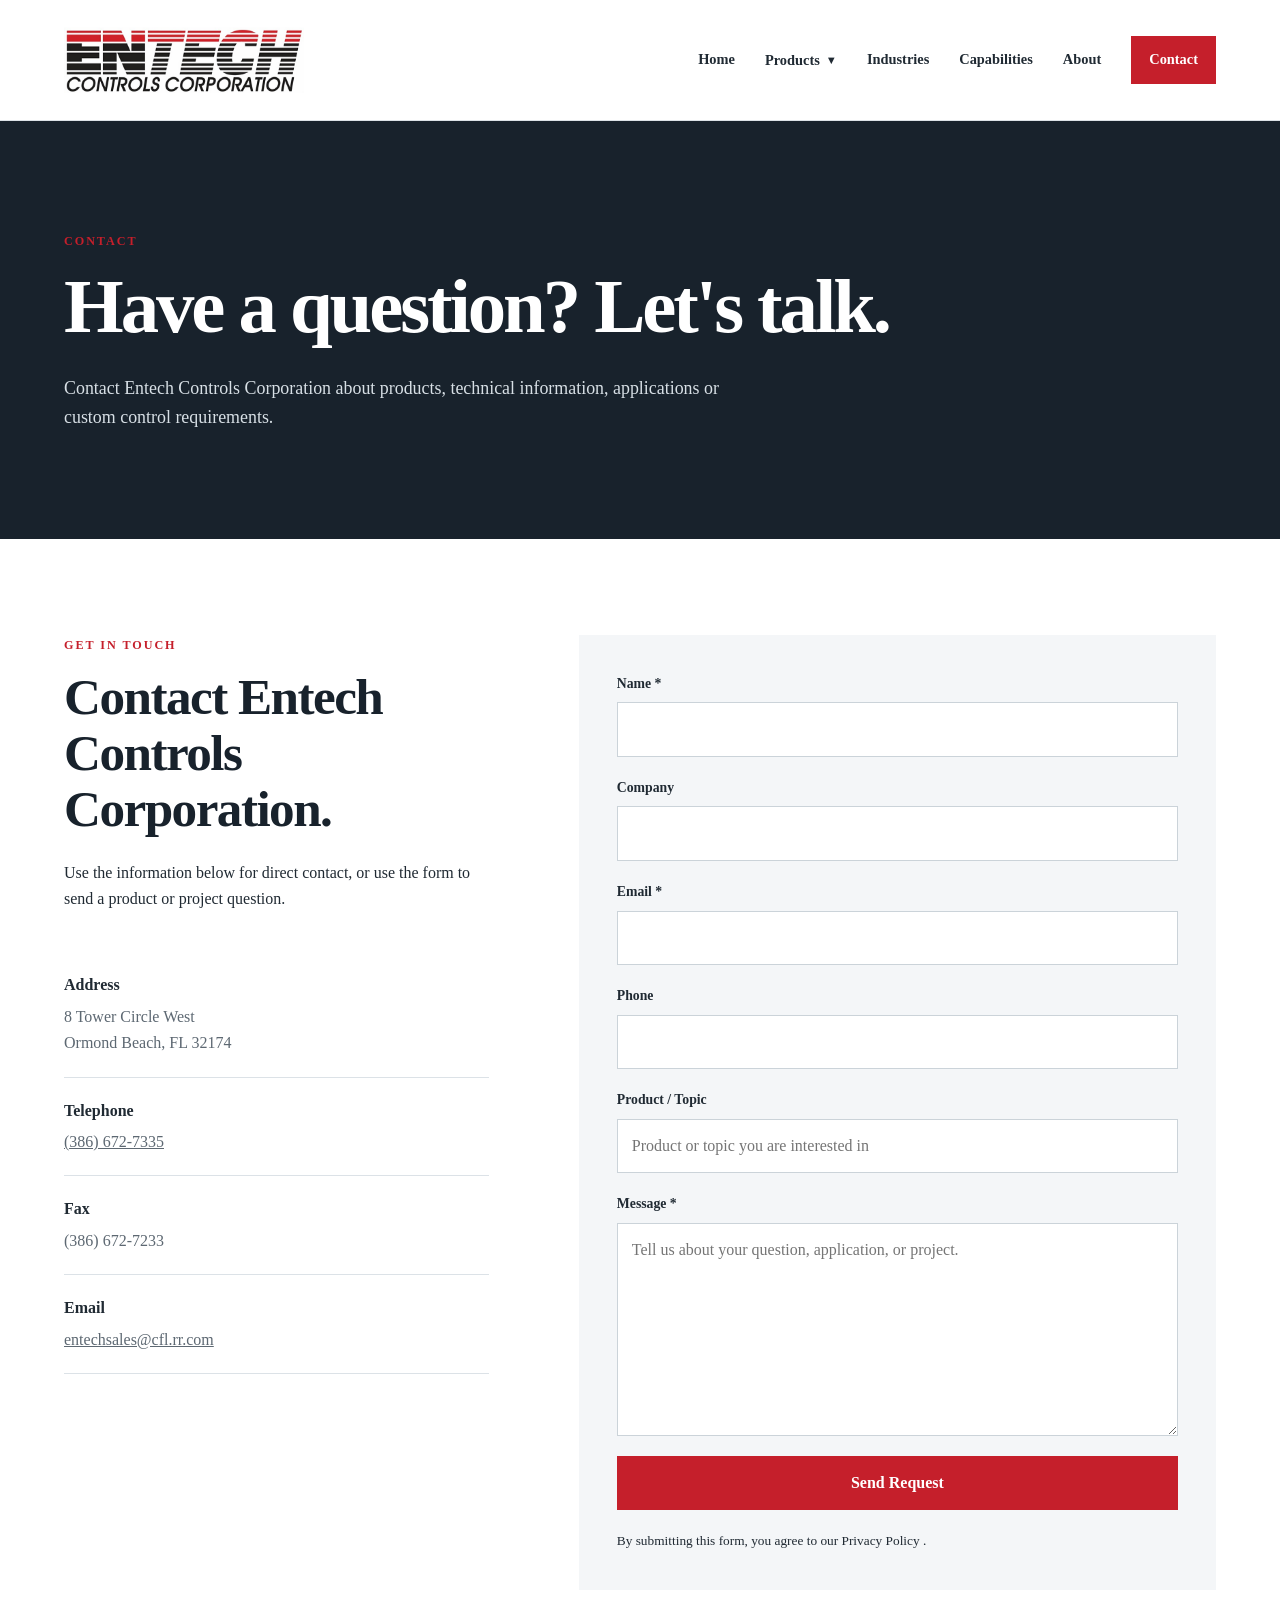
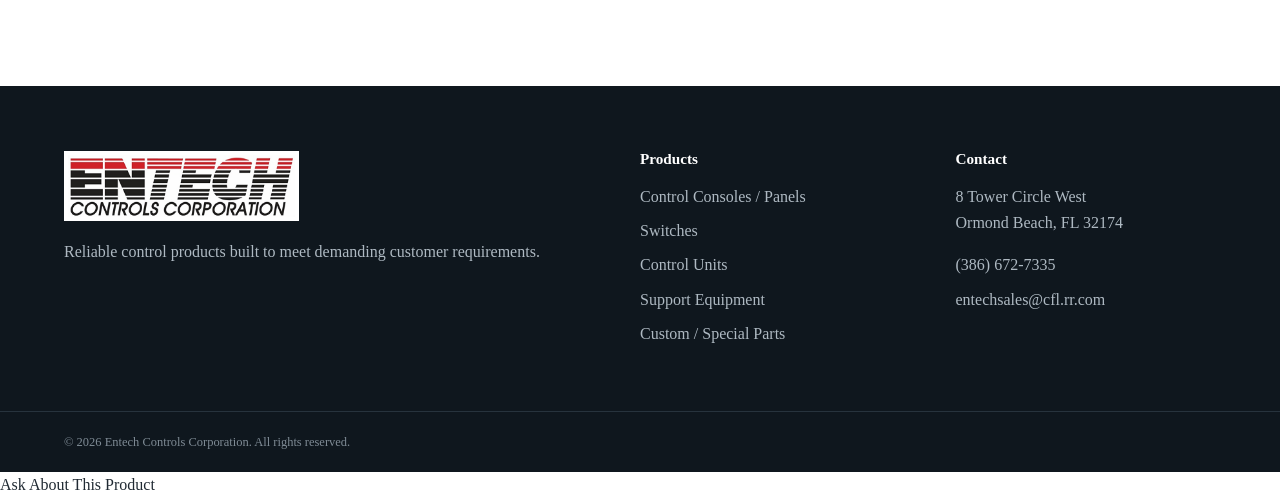
==== commit df0229a3: "format" ====
--- a/entech-website-v3/entech-website-v3/contact.html
+++ b/entech-website-v3/entech-website-v3/contact.html
@@ -1,4 +1,3 @@
-```html
 <!DOCTYPE html>
 <html lang="en">
 
@@ -491,15 +490,9 @@
 
 </body>
 </html>
-```
-
-### How it works
-
-The switch page already has links such as:
-
-```html
+
 <a href="contact.html?product=Series%204100" class="product-inquiry-btn">
     Ask About This Product
 </a>
-```
-
+
+
